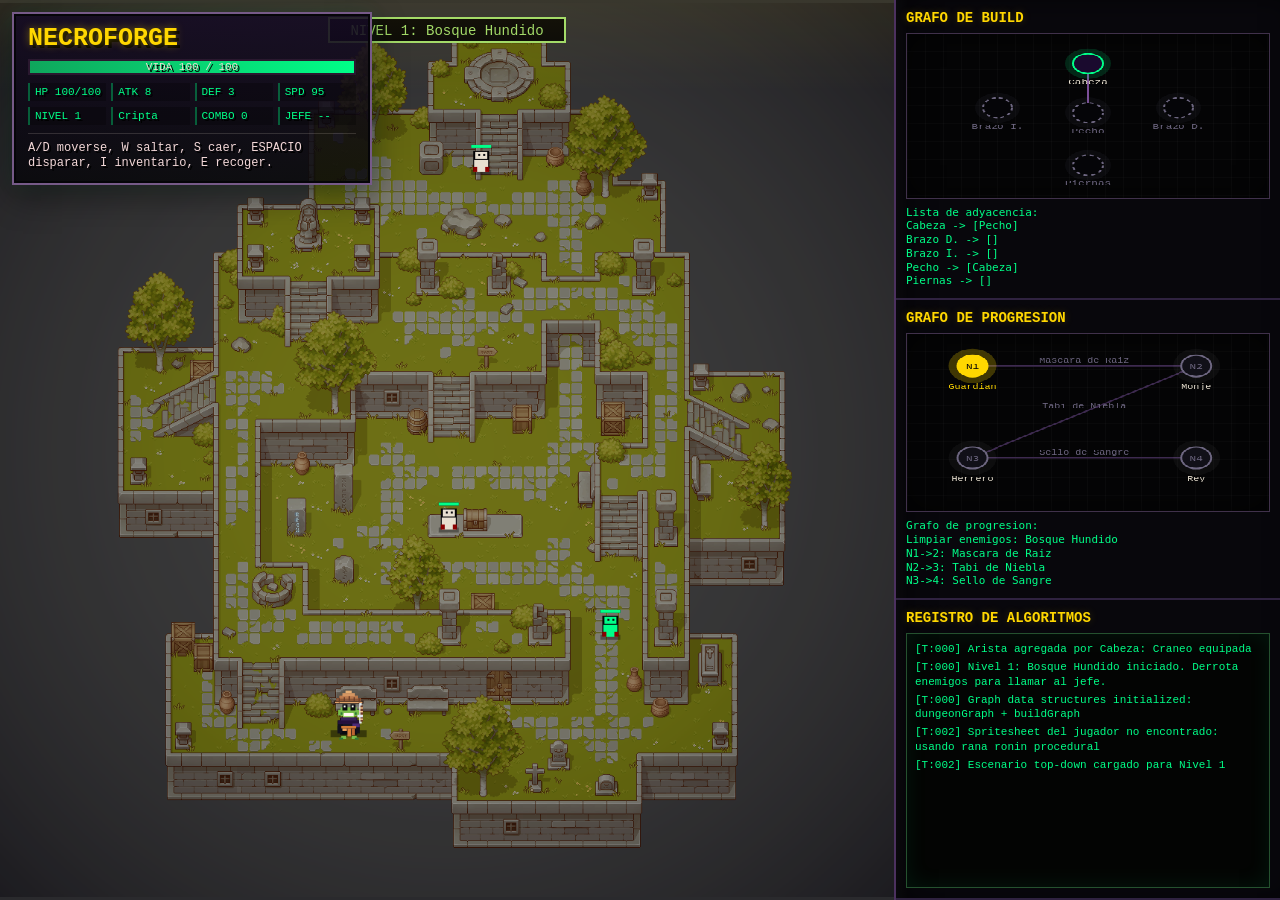
==== necroforge.html @ e9c465ba "Add NECROFORGE graph game" ====
<!doctype html>
<html lang="es">
<head>
  <meta charset="utf-8">
  <meta name="viewport" content="width=device-width, initial-scale=1">
  <title>NECROFORGE</title>
  <style>
:root {
  --void: #0a0a0f;
  --purple: #1a0a2e;
  --red: #8b0000;
  --green: #00ff88;
  --bone: #e8e0d0;
  --gold: #ffd700;
  --cyan: #3cf7ff;
  --gray: #6d6680;
  --panel: #08070c;
  --ember: #ff5a23;
  --ink: #040407;
}

* { box-sizing: border-box; }

html,
body {
  width: 100%;
  height: 100%;
  margin: 0;
  overflow: hidden;
  background:
    radial-gradient(circle at 12% 16%, rgba(139, 0, 0, .18), transparent 20%),
    radial-gradient(circle at 78% 82%, rgba(0, 255, 136, .09), transparent 18%),
    var(--void);
  color: var(--bone);
  font-family: "Courier New", monospace;
  image-rendering: pixelated;
  letter-spacing: 0;
}

body {
  display: grid;
  grid-template-columns: minmax(0, 7fr) minmax(340px, 3fr);
}

#gameWrap {
  position: relative;
  min-width: 0;
  background:
    linear-gradient(90deg, rgba(255, 255, 255, .025) 1px, transparent 1px) 0 0 / 32px 32px,
    linear-gradient(0deg, rgba(255, 255, 255, .025) 1px, transparent 1px) 0 0 / 32px 32px,
    radial-gradient(circle at 48% 35%, #261045 0, #100819 48%, #050508 100%);
  border-right: 2px solid #4c315f;
  box-shadow: inset -24px 0 54px rgba(0, 0, 0, .45);
}

#gameWrap::after {
  content: "";
  position: absolute;
  inset: 0;
  pointer-events: none;
  background:
    linear-gradient(to bottom, rgba(255, 215, 0, .07), transparent 90px),
    radial-gradient(circle at 50% 50%, transparent 55%, rgba(0, 0, 0, .48) 100%);
  mix-blend-mode: screen;
}

canvas {
  display: block;
  image-rendering: pixelated;
}

#game {
  width: 100%;
  height: 100%;
}

#hud {
  position: absolute;
  inset: 12px auto auto 12px;
  width: min(360px, calc(100% - 24px));
  min-width: 0;
  padding: 12px 14px;
  color: var(--bone);
  text-shadow: 2px 2px #000;
  background: linear-gradient(180deg, rgba(20, 10, 35, .88), rgba(5, 5, 8, .82));
  border: 2px solid #765a88;
  box-shadow: 0 0 0 2px #050508 inset, 0 10px 32px rgba(0, 0, 0, .45), 0 0 18px rgba(0, 255, 136, .08);
  pointer-events: none;
  z-index: 2;
}

#hud h1 {
  margin: 0 0 8px;
  color: var(--gold);
  font-size: 25px;
  line-height: 1;
  text-shadow: 0 0 8px rgba(255, 215, 0, .45), 3px 3px #000;
}

.hpMeter {
  position: relative;
  height: 16px;
  margin: 0 0 8px;
  border: 2px solid #2a182f;
  background: #08070c;
  box-shadow: inset 0 0 0 2px #000;
  overflow: hidden;
}

#hpFill {
  width: 100%;
  height: 100%;
  background: linear-gradient(90deg, #8b0000, #00ff88);
  transition: width .12s linear;
}

#hpText {
  position: absolute;
  inset: 0;
  display: grid;
  place-items: center;
  color: var(--bone);
  font-size: 11px;
  line-height: 1;
  text-shadow: 2px 2px #000;
}

.hudRow {
  display: grid;
  grid-template-columns: repeat(4, minmax(0, 1fr));
  gap: 5px;
  font-size: 11px;
}

.hudRow + .hudRow { margin-top: 6px; }

.hudRow span {
  white-space: nowrap;
  color: var(--green);
  background: rgba(0, 0, 0, .28);
  border-left: 2px solid rgba(0, 255, 136, .35);
  padding: 3px 5px;
}

#msg {
  margin-top: 8px;
  color: #f2d7d7;
  font-size: 12px;
  line-height: 1.25;
  border-top: 1px solid rgba(232, 224, 208, .16);
  padding-top: 7px;
}

#inventory {
  position: absolute;
  left: 50%;
  top: 50%;
  width: min(780px, calc(100% - 40px));
  max-height: min(720px, calc(100% - 40px));
  transform: translate(-50%, -50%);
  display: none;
  grid-template-columns: 1fr 270px;
  gap: 12px;
  padding: 14px;
  background:
    linear-gradient(180deg, rgba(26, 10, 46, .98), rgba(6, 5, 10, .98)),
    repeating-linear-gradient(0deg, transparent 0 10px, rgba(255, 255, 255, .02) 10px 12px);
  border: 2px solid var(--gold);
  box-shadow: 0 0 0 4px #000 inset, 0 18px 70px rgba(0, 0, 0, .72), 0 0 36px rgba(255, 215, 0, .12);
  z-index: 4;
}

#inventory.open { display: grid; }

#inventory h2,
#inventory h3 {
  margin: 0 0 10px;
  color: var(--gold);
  font-size: 18px;
  text-shadow: 2px 2px #000;
}

.partList {
  display: grid;
  grid-template-columns: repeat(auto-fill, minmax(178px, 1fr));
  gap: 8px;
  max-height: 450px;
  overflow: auto;
  padding-right: 3px;
}

.part {
  min-height: 78px;
  padding: 8px;
  border: 2px solid #51405d;
  background: linear-gradient(180deg, #1a0a2e, #0b0711);
  color: var(--bone);
  cursor: grab;
  user-select: none;
  font-size: 12px;
  box-shadow: inset 0 0 0 2px rgba(0, 0, 0, .45);
}

.part:hover {
  border-color: var(--green);
  color: #fff;
  box-shadow: inset 0 0 0 2px rgba(0, 0, 0, .45), 0 0 14px rgba(0, 255, 136, .2);
}

.part strong {
  color: var(--green);
  display: block;
  margin-bottom: 4px;
}

.part small {
  color: #bfb0c8;
  display: block;
  line-height: 1.25;
}

.slots {
  display: grid;
  gap: 8px;
}

.slot {
  min-height: 54px;
  border: 2px dashed #695d78;
  padding: 7px;
  font-size: 12px;
  background: linear-gradient(180deg, #0d0815, #050407);
}

.slot.filled {
  border-style: solid;
  border-color: var(--green);
  background: linear-gradient(180deg, #092016, #04100b);
  box-shadow: 0 0 12px rgba(0, 255, 136, .13);
}

.hint {
  margin-top: 12px;
  padding: 8px;
  border: 2px solid #4b3c25;
  color: var(--gold);
  background: linear-gradient(180deg, #1a1307, #0c0803);
  font-size: 12px;
  line-height: 1.35;
}

#death,
#win,
.choiceOverlay {
  position: absolute;
  inset: 0;
  display: none;
  place-items: center;
  padding: 24px;
  background: rgba(0, 0, 0, .84);
  z-index: 5;
  text-align: center;
}

#death.show,
#win.show,
.choiceOverlay.show { display: grid; }

.endBox {
  width: min(600px, 96%);
  padding: 20px;
  border: 2px solid var(--bone);
  background: linear-gradient(180deg, #13091f, #050407);
  box-shadow: 0 0 0 5px #000 inset, 0 0 38px rgba(139, 0, 0, .28);
}

.endBox h2 {
  margin: 0 0 12px;
  font-size: 28px;
  color: var(--red);
}

#win .endBox h2 { color: var(--gold); }

.choiceButtons {
  display: grid;
  grid-template-columns: 1fr 1fr;
  gap: 10px;
  margin-top: 16px;
}

.choiceButtons button {
  min-height: 46px;
  border: 2px solid var(--gold);
  background: linear-gradient(180deg, #271334, #08070c);
  color: var(--bone);
  font: 700 12px "Courier New", monospace;
  cursor: pointer;
  box-shadow: inset 0 0 0 2px #000;
}

.choiceButtons button:hover {
  border-color: var(--green);
  color: var(--green);
}

.endBox p {
  margin: 8px 0;
  line-height: 1.4;
}

#graphPanel {
  min-width: 0;
  height: 100vh;
  display: grid;
  grid-template-rows: 1fr 1fr 1fr;
  background:
    linear-gradient(90deg, rgba(255, 255, 255, .035), transparent 12px),
    var(--panel);
  color: var(--bone);
  box-shadow: inset 12px 0 26px rgba(0, 0, 0, .5);
}

.section {
  min-height: 0;
  border-bottom: 2px solid #2f2240;
  padding: 10px;
  display: grid;
  grid-template-rows: auto minmax(116px, 1fr) auto;
  gap: 7px;
}

.section h2 {
  margin: 0;
  font-size: 14px;
  color: var(--gold);
  text-transform: uppercase;
  text-shadow: 0 0 8px rgba(255, 215, 0, .22);
}

.section canvas {
  width: 100%;
  height: 100%;
  min-height: 116px;
  background:
    linear-gradient(90deg, rgba(255, 255, 255, .025) 1px, transparent 1px) 0 0 / 18px 18px,
    linear-gradient(0deg, rgba(255, 255, 255, .02) 1px, transparent 1px) 0 0 / 18px 18px,
    #040405;
  border: 1px solid #40314b;
  box-shadow: inset 0 0 28px rgba(0, 0, 0, .55);
}

pre {
  margin: 0;
  white-space: pre-wrap;
  overflow: auto;
  max-height: 86px;
  color: var(--green);
  font-size: 11px;
  line-height: 1.25;
}

#log {
  overflow: auto;
  background: #030403;
  border: 1px solid #25512f;
  padding: 8px;
  color: var(--green);
  font-size: 11px;
  line-height: 1.35;
  min-height: 0;
  grid-row: 2 / 4;
  box-shadow: inset 0 0 22px rgba(0, 255, 136, .08);
}

#log div { margin-bottom: 3px; }

@media (max-width: 960px) {
  body {
    grid-template-columns: 1fr;
    grid-template-rows: 62vh 38vh;
  }

  #graphPanel {
    height: 38vh;
    grid-template-columns: repeat(3, 1fr);
    grid-template-rows: 1fr;
  }

  .section {
    border-bottom: 0;
    border-right: 2px solid #22172e;
  }

  #inventory {
    grid-template-columns: 1fr;
    overflow: auto;
  }
}

  </style>
</head>
<body>
  <main id="gameWrap">
    <canvas id="game"></canvas>
    <div id="hud">
      <h1>NECROFORGE</h1>
      <div id="hpMeter" class="hpMeter">
        <div id="hpFill"></div>
        <span id="hpText">HP 100/100</span>
      </div>
      <div class="hudRow">
        <span id="hp">HP</span><span id="atk">ATK</span><span id="def">DEF</span><span id="spd">SPD</span>
      </div>
      <div class="hudRow">
        <span id="wave">OLEADA</span><span id="room">SALA</span><span id="combo">COMBO</span><span id="boss">JEFE</span>
      </div>
      <div id="msg">A/D moverse, W saltar, S caer, ESPACIO disparar, I inventario, E recoger.</div>
    </div>
    <section id="inventory" aria-label="Inventario">
      <div>
        <h2>Inventario</h2>
        <div id="partList" class="partList"></div>
      </div>
      <div>
        <h3>Ranuras corporales</h3>
        <div id="slotList" class="slots"></div>
        <div id="mstHint" class="hint">La sugerencia de build optima espera piezas recolectadas.</div>
      </div>
    </section>
    <div id="death"><div class="endBox"><h2>LA FORJA SE APAGO</h2><p id="deathStats"></p><p>Presiona R para reiniciar.</p></div></div>
    <div id="bossChoice" class="choiceOverlay">
      <div class="endBox">
        <h2>EL REY CAYO</h2>
        <p id="choiceStats">Puedes robarle una reliquia absurda y rehacer los niveles con tu equipo, o salir con la victoria.</p>
        <div class="choiceButtons">
          <button id="stealRelic">1 Robar reliquia rota</button>
          <button id="leaveForge">2 Salir</button>
        </div>
      </div>
    </div>
    <div id="win"><div class="endBox"><h2>SALISTE DE LA FORJA</h2><p id="winStats"></p><p>Presiona R para reiniciar.</p></div></div>
  </main>
  <aside id="graphPanel">
    <section class="section">
      <h2>Grafo de Build</h2>
      <canvas id="buildCanvas"></canvas>
      <pre id="adjList"></pre>
    </section>
    <section class="section">
      <h2>Grafo de Progresion</h2>
      <canvas id="mapCanvas"></canvas>
      <pre id="distTable"></pre>
    </section>
    <section class="section">
      <h2>Registro de Algoritmos</h2>
      <div id="log"></div>
    </section>
  </aside>
  <script>
"use strict";

    const gameCanvas = document.getElementById("game");
    const g = gameCanvas.getContext("2d");
    const buildCanvas = document.getElementById("buildCanvas");
    const bg = buildCanvas.getContext("2d");
    const mapCanvas = document.getElementById("mapCanvas");
    const mg = mapCanvas.getContext("2d");

    const dungeonGraph = new Map([
      ["Room1", [{node:"Room2", w:2}, {node:"Room3", w:5}]],
      ["Room2", [{node:"Room1", w:2}, {node:"Room4", w:3}, {node:"Room5", w:4}]],
      ["Room3", [{node:"Room1", w:5}, {node:"Room5", w:1}]],
      ["Room4", [{node:"Room2", w:3}, {node:"Room6", w:2}]],
      ["Room5", [{node:"Room2", w:4}, {node:"Room3", w:1}, {node:"Room6", w:3}]],
      ["Room6", [{node:"Room4", w:2}, {node:"Room5", w:3}]]
    ]);
    const buildGraph = new Map([
      ["Head",  []],
      ["RArm",  []],
      ["LArm",  []],
      ["Chest", []],
      ["Legs",  []]
    ]);

    const SLOT_NAMES = ["Head", "RArm", "LArm", "Chest", "Legs"];
    const slotLabel = {Head:"Head", RArm:"R.Arm", LArm:"L.Arm", Chest:"Chest", Legs:"Legs"};
    const slotEs = {Head:"Cabeza", RArm:"Brazo D.", LArm:"Brazo I.", Chest:"Pecho", Legs:"Piernas"};
    const roomEs = {Room1:"Cripta", Room2:"Umbral", Room3:"Osario", Room4:"Forja", Room5:"Abismo", Room6:"Trono"};
    const partEs = {
      "Bone Arm":"Brazo Oseo",
      "Skull":"Craneo",
      "Dagger Hand":"Mano Daga",
      "Goblin Legs":"Piernas Goblin",
      "Demon Claw":"Garra Demoniaca",
      "Demon Core":"Nucleo Demoniaco",
      "Stone Fist":"Puno de Piedra",
      "Golem Heart":"Corazon de Golem",
      "Crown of Conquest":"Corona de Conquista",
      "Kingbreaker Relic":"Reliquia Rompereyes",
      "Root Mask":"Mascara de Raiz",
      "Mist Tabi":"Tabi de Niebla",
      "Blood Seal":"Sello de Sangre",
      "Void Crown":"Corona del Vacio"
    };
    const enemyEs = {"SKELETON GRUNT":"ESQUELETO RASO", "GOBLIN SCOUT":"EXPLORADOR GOBLIN", "DEMON BRUTE":"BRUTO DEMONIACO", "GOLEM KING":"REY GOLEM"};
    const roomPos = {
      Room1:{x:120,y:145}, Room2:{x:330,y:120}, Room3:{x:190,y:330},
      Room4:{x:560,y:130}, Room5:{x:390,y:345}, Room6:{x:650,y:305}
    };
    const roomLayers = {Room1:0, Room2:54, Room3:22, Room4:82, Room5:38, Room6:106};
    const topDownRooms = {
      Room1:{x:.38,y:.82}, Room2:{x:.28,y:.62}, Room3:{x:.50,y:.58},
      Room4:{x:.68,y:.70}, Room5:{x:.60,y:.38}, Room6:{x:.54,y:.18}
    };
    const topDownWalkAreas = [
      [.18,.70,.62,.84], [.22,.52,.70,.76], [.28,.38,.67,.58],
      [.43,.26,.76,.45], [.49,.10,.68,.29], [.13,.37,.41,.64],
      [.62,.40,.82,.80], [.07,.45,.27,.62], [.74,.50,.93,.70],
      [.27,.18,.56,.41], [.38,.65,.59,.82], [.53,.70,.77,.86],
      [.34,.42,.80,.72]
    ];
    const partTemplates = {
      "Bone Arm": {slot:"LArm", stats:{atk:2}, edges:[["LArm","Chest"]], color:"#e8e0d0"},
      "Skull": {slot:"Head", stats:{def:1}, edges:[["Head","Chest"]], color:"#e8e0d0"},
      "Dagger Hand": {slot:"RArm", stats:{atk:4, spd:-1}, edges:[["RArm","Chest"],["RArm","Head"]], color:"#b8ffda"},
      "Goblin Legs": {slot:"Legs", stats:{spd:3}, edges:[["Legs","Chest"]], color:"#00ff88"},
      "Demon Claw": {slot:"RArm", stats:{atk:7, def:-2}, edges:[["RArm","Chest"],["RArm","Head"]], color:"#ff2b2b"},
      "Demon Core": {slot:"Chest", stats:{hp:20}, edges:[["Chest","Head"],["Chest","Legs"],["Chest","LArm"]], color:"#8b0000"},
      "Stone Fist": {slot:"LArm", stats:{atk:10}, edges:[["LArm","Chest"],["LArm","RArm"]], color:"#b6b6a8"},
      "Golem Heart": {slot:"Chest", stats:{hp:40, def:5}, edges:[["Chest","Head"],["Chest","Legs"],["Chest","RArm"],["Chest","LArm"]], color:"#ffd700"},
      "Crown of Conquest": {slot:"Head", stats:{hp:3, atk:3, def:3, spd:3}, edges:[["Head","Chest"],["Head","RArm"],["Head","LArm"]], color:"#ffd700"},
      "Kingbreaker Relic": {slot:"Chest", stats:{hp:70, atk:18, def:8, spd:10}, edges:[["Chest","Head"],["Chest","Legs"],["Chest","RArm"],["Chest","LArm"],["Head","RArm"]], color:"#ffef6e"},
      "Root Mask": {slot:"Head", stats:{hp:12, def:2}, edges:[["Head","Chest"],["Head","LArm"]], color:"#9fd968"},
      "Mist Tabi": {slot:"Legs", stats:{spd:10, def:1}, edges:[["Legs","Chest"],["Legs","RArm"]], color:"#b8ffda"},
      "Blood Seal": {slot:"RArm", stats:{atk:10, hp:10}, edges:[["RArm","Chest"],["RArm","Head"],["RArm","Legs"]], color:"#ff3d3d"},
      "Void Crown": {slot:"Head", stats:{hp:30, atk:12, def:6, spd:6}, edges:[["Head","Chest"],["Head","RArm"],["Head","LArm"],["Chest","Legs"]], color:"#ffd700"}
    };
    const enemyTypes = [
      {name:"SKELETON GRUNT", hp:18, atk:5, speed:38, color:"#e8e0d0", drops:["Bone Arm","Skull"]},
      {name:"GOBLIN SCOUT", hp:14, atk:4, speed:58, color:"#00ff88", drops:["Dagger Hand","Goblin Legs"]},
      {name:"DEMON BRUTE", hp:34, atk:9, speed:28, color:"#8b0000", drops:["Demon Claw","Demon Core"]}
    ];
    const levels = [
      {name:"Bosque Hundido", boss:"Guardian de Raiz", reward:"Root Mask", minions:3, hp:70, atk:10, speed:25, sky:["#c9dee0","#7fa6a8","#26444f","#071014"], accent:"#9fd968"},
      {name:"Templo de Niebla", boss:"Monje del Osario", reward:"Mist Tabi", minions:4, hp:115, atk:14, speed:32, sky:["#d6d9e3","#8d9aaa","#414a64","#090b16"], accent:"#b8ffda"},
      {name:"Forja Sangrienta", boss:"Herrero Demonio", reward:"Blood Seal", minions:5, hp:165, atk:19, speed:35, sky:["#d9b8a1","#8a4a3a","#33151b","#080407"], accent:"#ff3d3d"},
      {name:"Trono del Vacio", boss:"Rey del Vacio", reward:"Void Crown", minions:6, hp:235, atk:25, speed:42, sky:["#c8c5da","#71668f","#211c36","#030307"], accent:"#ffd700"}
    ];
    const keys = new Set();
    const logLines = [];
    const particles = [];
    const drops = [];
    const enemies = [];
    const projectiles = [];
    const stolenRewards = new Set();
    const traversalHistory = [];
    const pathAnim = {visited:[], finalPath:[], step:0, timer:0, distances:new Map(), label:"esperando algoritmo"};
    const playerSprite = {
      img: new Image(),
      ready: false,
      frameW: 64,
      frameH: 64,
      cols: 8,
      rows: 8,
      scale: 1.35
    };
    playerSprite.img.onload = () => { playerSprite.ready = true; log("Spritesheet del jugador cargado: assets/player-spritesheet.png"); };
    playerSprite.img.onerror = () => { playerSprite.ready = false; log("Spritesheet del jugador no encontrado: usando rana ronin procedural"); };
    playerSprite.img.src = "assets/player-spritesheet.png";
    const levelScene = {img:new Image(), ready:false, x:0, y:0, w:0, h:0};
    levelScene.img.onload = () => { levelScene.ready = true; log("Escenario top-down cargado para Nivel 1"); };
    levelScene.img.src = "assets/level1-scene.png";
    let w = 900, h = 600, tick = 0, shake = 0, inventoryOpen = false, gameOver = false, won = false, choosingBossReward = false, cycleRun = 1;
    let last = performance.now();

    const player = {
      x: 210, y: 210, r: 13, room:"Room1", hp:100, maxHp:100, base:{hp:100, atk:8, def:2, spd:95},
      atk:8, def:2, spd:95, invincible:0, attack:0, shotCooldown:0, dir:{x:1,y:0}, vy:0, onGround:false, inventory:[], equipped:{Head:null,RArm:null,LArm:null,Chest:null,Legs:null},
      combos:new Set()
    };
    let wave = 1;
    let levelState = "levelStart";
    let awaitingBossReward = false;
    let spawnTimer = 0;
    let boss = null;

    function resize() {
      const rect = gameCanvas.getBoundingClientRect();
      gameCanvas.width = Math.max(480, Math.floor(rect.width));
      gameCanvas.height = Math.max(360, Math.floor(rect.height));
      w = gameCanvas.width; h = gameCanvas.height;
      if (!player.onGround) placePlayerOnPath();
      for (const c of [buildCanvas, mapCanvas]) {
        const r = c.getBoundingClientRect();
        c.width = Math.max(240, Math.floor(r.width));
        c.height = Math.max(110, Math.floor(r.height));
      }
    }
    addEventListener("resize", resize);

    function placePlayerOnPath(x = player.x) {
      if (isTopDownLevel()) {
        const start = topDownStart();
        player.x = start.x;
        player.y = start.y;
        player.vy = 0;
        player.onGround = true;
        return;
      }
      player.x = clamp(x, 38, w - 38);
      player.y = groundYAt(player.x);
      player.vy = 0;
      player.onGround = true;
    }

    function isTopDownLevel() {
      return wave === 1;
    }

    function topDownSceneRect() {
      const usableH = h;
      const scale = Math.min(w / 1200, usableH / 1200);
      const sw = 1200 * scale;
      const sh = 1200 * scale;
      return {x:(w - sw) / 2, y:(usableH - sh) / 2, w:sw, h:sh, scale};
    }

    function topDownToScreen(nx, ny) {
      const r = topDownSceneRect();
      return {x:r.x + nx * r.w, y:r.y + ny * r.h};
    }

    function screenToTopDown(x, y) {
      const r = topDownSceneRect();
      return {x:(x - r.x) / r.w, y:(y - r.y) / r.h};
    }

    function topDownStart() {
      return topDownToScreen(.39, .80);
    }

    function log(msg) {
      const line = `[T:${String(tick).padStart(3,"0")}] ${msg}`;
      logLines.push(line);
      if (logLines.length > 90) logLines.shift();
      const el = document.getElementById("log");
      const div = document.createElement("div");
      div.textContent = line;
      el.appendChild(div);
      while (el.childNodes.length > 70) el.removeChild(el.firstChild);
      el.scrollTop = el.scrollHeight;
    }

    class PriorityQueue {
      constructor(){ this.heap = []; }
      push(item, priority) {
        this.heap.push({item, priority});
        this.bubble(this.heap.length - 1);
      }
      pop() {
        if (!this.heap.length) return null;
        const top = this.heap[0];
        const end = this.heap.pop();
        if (this.heap.length) { this.heap[0] = end; this.sink(0); }
        return top.item;
      }
      bubble(i) {
        while (i > 0) {
          const p = Math.floor((i - 1) / 2);
          if (this.heap[p].priority <= this.heap[i].priority) break;
          [this.heap[p], this.heap[i]] = [this.heap[i], this.heap[p]];
          i = p;
        }
      }
      sink(i) {
        for (;;) {
          let l = i * 2 + 1, r = l + 1, s = i;
          if (l < this.heap.length && this.heap[l].priority < this.heap[s].priority) s = l;
          if (r < this.heap.length && this.heap[r].priority < this.heap[s].priority) s = r;
          if (s === i) break;
          [this.heap[s], this.heap[i]] = [this.heap[i], this.heap[s]];
          i = s;
        }
      }
      get size(){ return this.heap.length; }
    }

    function dijkstra(start, goal) {
      const dist = new Map(), prev = new Map(), visited = [];
      for (const n of dungeonGraph.keys()) dist.set(n, Infinity);
      dist.set(start, 0);
      const pq = new PriorityQueue();
      pq.push(start, 0);
      while (pq.size) {
        const node = pq.pop();
        if (visited.includes(node)) continue;
        visited.push(node);
        if (node === goal) break;
        for (const e of dungeonGraph.get(node)) {
          const alt = dist.get(node) + e.w;
          if (alt < dist.get(e.node)) {
            dist.set(e.node, alt);
            prev.set(e.node, node);
            pq.push(e.node, alt);
          }
        }
      }
      const path = [];
      let cur = goal;
      if (prev.has(cur) || cur === start) {
        while (cur) {
          path.unshift(cur);
          if (cur === start) break;
          cur = prev.get(cur);
        }
      }
      return {dist, prev, visited, path, cost:dist.get(goal)};
    }

    function bfs(start, goal) {
      const q = [start], seen = new Set([start]), prev = new Map(), order = [];
      while (q.length) {
        const n = q.shift();
        order.push(n);
        if (n === goal) break;
        for (const e of dungeonGraph.get(n)) if (!seen.has(e.node)) {
          seen.add(e.node); prev.set(e.node, n); q.push(e.node);
        }
      }
      const path = [];
      let cur = goal;
      if (cur === start || prev.has(cur)) {
        while (cur) {
          path.unshift(cur);
          if (cur === start) break;
          cur = prev.get(cur);
        }
      }
      return {order, path};
    }

    function hasCycle() {
      const seen = new Set();
      function dfs(node, parent) {
        seen.add(node);
        for (const next of buildGraph.get(node)) {
          if (!isSlotEquipped(next)) continue;
          if (!seen.has(next)) {
            if (dfs(next, node)) return true;
          } else if (next !== parent) return true;
        }
        return false;
      }
      for (const n of SLOT_NAMES) {
        if (isSlotEquipped(n) && !seen.has(n) && dfs(n, null)) return true;
      }
      return false;
    }

    function hasPath(a, b, through) {
      if (!isSlotEquipped(a) || !isSlotEquipped(b)) return false;
      const q = [a], seen = new Set([a]);
      while (q.length) {
        const n = q.shift();
        if (n === b) return !through || through.every(x => seen.has(x) || x === b);
        for (const e of buildGraph.get(n)) if (!seen.has(e) && isSlotEquipped(e)) {
          seen.add(e); q.push(e);
        }
      }
      return false;
    }

    function kruskalOptimalBuild() {
      const candidates = player.inventory.concat(Object.values(player.equipped).filter(Boolean));
      const bestBySlot = new Map();
      for (const p of candidates) {
        const score = statScore(p.stats);
        const current = bestBySlot.get(p.slot);
        if (!current || score > statScore(current.stats)) bestBySlot.set(p.slot, p);
      }
      const edges = [];
      for (const p of bestBySlot.values()) for (const e of p.edges) {
        const weight = Math.max(1, 20 - statScore(p.stats));
        edges.push({a:e[0], b:e[1], weight, part:p.name});
      }
      const parent = Object.fromEntries(SLOT_NAMES.map(n => [n,n]));
      const find = n => parent[n] === n ? n : (parent[n] = find(parent[n]));
      const union = (a,b) => { a = find(a); b = find(b); if (a === b) return false; parent[b] = a; return true; };
      const mst = [];
      edges.sort((a,b) => a.weight - b.weight);
      for (const e of edges) if (union(e.a, e.b)) mst.push(e);
      return mst;
    }

    function statScore(stats) {
      return (stats.hp || 0) * .12 + (stats.atk || 0) * 2.2 + (stats.def || 0) * 1.7 + (stats.spd || 0) * 1.2;
    }

    function resetBuildGraph() {
      for (const n of SLOT_NAMES) buildGraph.set(n, []);
      for (const [slot, part] of Object.entries(player.equipped)) {
        if (!part) continue;
        for (const [a,b] of part.edges) addBuildEdge(a,b);
      }
    }
    function addBuildEdge(a, b) {
      if (!buildGraph.get(a).includes(b)) buildGraph.get(a).push(b);
      if (!buildGraph.get(b).includes(a)) buildGraph.get(b).push(a);
    }
    function isSlotEquipped(slot) { return Boolean(player.equipped[slot]); }

    function makePart(name) {
      const t = partTemplates[name];
      return {id: crypto.randomUUID ? crypto.randomUUID() : Math.random().toString(16).slice(2), name, ...t};
    }

    function equipPart(part) {
      const previous = player.equipped[part.slot];
      if (previous) player.inventory.push(previous);
      player.equipped[part.slot] = part;
      player.inventory = player.inventory.filter(p => p.id !== part.id);
      resetBuildGraph();
      recalcStats();
      log(`Arista agregada por ${slotEs[part.slot]}: ${partEs[part.name]} equipada`);
      if (hasCycle()) log("DFS detecto ciclo en el grafo de build: combo DESBLOQUEADO");
      updateInventory();
    }

    function recalcStats() {
      const totals = {...player.base};
      for (const p of Object.values(player.equipped)) if (p) {
        for (const [k,v] of Object.entries(p.stats)) totals[k] += v;
      }
      player.maxHp = Math.max(30, totals.hp);
      player.atk = Math.max(1, totals.atk);
      player.def = Math.max(0, totals.def);
      player.spd = Math.max(45, totals.spd);
      player.hp = Math.min(player.hp, player.maxHp);
      player.combos.clear();
      if (hasPath("RArm", "Legs", ["Chest"])) player.combos.add("Berserker");
      if (hasCycle()) player.combos.add("Cycle Ward");
      if (isSlotEquipped("Head") && isSlotEquipped("Chest") && isSlotEquipped("Legs")) player.combos.add("Undying Spine");
    }

    function updateInventory() {
      const list = document.getElementById("partList");
      list.innerHTML = "";
      for (const part of player.inventory) {
        const el = document.createElement("div");
        el.className = "part";
        el.draggable = true;
        el.dataset.id = part.id;
        el.innerHTML = `<strong>${partEs[part.name]}</strong><small>${slotEs[part.slot]} | ${statText(part.stats)}</small><small>Aristas: ${part.edges.map(e => e.map(x => slotEs[x]).join("-")).join(", ")}</small>`;
        el.addEventListener("dragstart", ev => ev.dataTransfer.setData("text/plain", part.id));
        el.addEventListener("dblclick", () => equipPart(part));
        list.appendChild(el);
      }
      const slots = document.getElementById("slotList");
      slots.innerHTML = "";
      for (const slot of SLOT_NAMES) {
        const p = player.equipped[slot];
        const el = document.createElement("div");
        el.className = `slot ${p ? "filled" : ""}`;
        el.dataset.slot = slot;
        el.innerHTML = `<strong>${slotEs[slot]}</strong><br>${p ? partEs[p.name] + " | " + statText(p.stats) : "vacia"}`;
        el.addEventListener("dragover", ev => ev.preventDefault());
        el.addEventListener("drop", ev => {
          ev.preventDefault();
          const part = player.inventory.find(x => x.id === ev.dataTransfer.getData("text/plain"));
          if (part && part.slot === slot) equipPart(part);
        });
        slots.appendChild(el);
      }
      const mst = kruskalOptimalBuild();
      document.getElementById("mstHint").textContent = mst.length
        ? `Pista MST (Kruskal): ${mst.map(e => `${slotEs[e.a]}-${slotEs[e.b]} via ${partEs[e.part]}`).join(" | ")}`
        : "La sugerencia de build optima espera piezas recolectadas.";
      if (inventoryOpen) log(`MST ejecutado: ${mst.length} aristas optimas resaltadas`);
    }

    function statText(stats) {
      return Object.entries(stats).map(([k,v]) => `${k.toUpperCase()}${v >= 0 ? "+" : ""}${v}`).join(" ");
    }

    function spawnWave() {
      const level = currentLevel();
      if (!level) {
        openBossChoice();
        return;
      }
      enemies.length = 0;
      drops.length = 0;
      awaitingBossReward = false;
      for (let i = 0; i < level.minions + cycleRun - 1; i++) {
        const tier = Math.min(enemyTypes.length - 1, Math.floor(Math.random() * Math.min(enemyTypes.length, wave + 1)));
        const type = enemyTypes[tier];
        const room = ["Room2","Room3","Room4","Room5","Room6"][Math.floor(Math.random()*5)];
        spawnEnemy(type, room);
      }
      levelState = "minions";
      log(`Nivel ${wave}: ${level.name} iniciado. Derrota enemigos para llamar al jefe.`);
    }

    function spawnEnemy(type, room) {
      const p = roomScreen(room);
      const offset = isTopDownLevel() ? rand(-16, 16) : rand(-35,35);
      enemies.push({
        ...type, hp:type.hp, maxHp:type.hp, room,
        x:p.x + offset, y:p.y, r:12, moveCooldown: rand(30,95), hitCooldown:0
      });
    }

    function spawnBoss() {
      const p = roomScreen("Room6");
      const level = currentLevel();
      const hp = level.hp + cycleRun * 35;
      boss = {name:level.boss, hp, maxHp:hp, phase:wave, room:"Room6", x:p.x, y:p.y, r:24 + wave * 2, speed:level.speed, atk:level.atk + cycleRun * 2, moveCooldown:45, hitCooldown:0, bfsTimer:0, reward:level.reward};
      levelState = "boss";
      log(`JEFE DEL NIVEL ${wave}: ${level.boss} entra. BFS activo.`);
    }

    function currentLevel() {
      return levels[wave - 1] || null;
    }

    function update(dt) {
      tick++;
      if (gameOver || won) {
        if (keys.has("r")) location.reload();
        draw();
        return;
      }
      if (choosingBossReward) {
        if (keys.has("1")) { keys.delete("1"); stealBossRelic(); }
        if (keys.has("2")) { keys.delete("2"); finish(true); }
        draw();
        return;
      }
      if (keys.has("i")) { keys.delete("i"); inventoryOpen = !inventoryOpen; document.getElementById("inventory").classList.toggle("open", inventoryOpen); updateInventory(); }
      if (inventoryOpen) { draw(); return; }
      const dx = (keys.has("d") ? 1 : 0) - (keys.has("a") ? 1 : 0);
      const dy = (keys.has("s") ? 1 : 0) - (keys.has("w") ? 1 : 0);
      if (isTopDownLevel()) {
        if (!isTopDownWalkable(player.x, player.y)) placePlayerOnPath();
        const len = Math.hypot(dx, dy) || 1;
        if (dx || dy) player.dir = {x:dx / len, y:dy / len};
        const nx = player.x + dx / len * player.spd * dt;
        const ny = player.y + dy / len * player.spd * dt;
        if (isTopDownWalkable(nx, player.y)) player.x = nx;
        if (isTopDownWalkable(player.x, ny)) player.y = ny;
        player.onGround = true;
      } else {
        if (dx) player.dir = {x:dx, y:0};
        player.x = clamp(player.x + dx * player.spd * dt, 38, w - 38);
        if (keys.has("w") && player.onGround) {
          player.vy = -280;
          player.onGround = false;
        }
        player.vy += (keys.has("s") ? 780 : 620) * dt;
        player.y += player.vy * dt;
        const floor = groundYAt(player.x);
        if (player.y >= floor) {
          player.y = floor;
          player.vy = 0;
          player.onGround = true;
        }
      }
      player.room = nearestRoom(player.x, player.y);
      if (keys.has(" ")) tryShoot();
      if (keys.has("e")) { keys.delete("e"); pickupNearest(true); }
      player.attack = Math.max(0, player.attack - dt * 5);
      player.shotCooldown = Math.max(0, player.shotCooldown - dt);
      player.invincible = Math.max(0, player.invincible - dt);
      shake = Math.max(0, shake - dt * 18);
      updateEnemies(dt);
      updateBoss(dt);
      updateProjectiles(dt);
      updateParticles(dt);
      pickupNearest(false);
      if (!enemies.length && !boss && !awaitingBossReward && spawnTimer <= 0) {
        if (levelState === "minions") {
          spawnBoss();
        } else if (levelState === "levelStart") {
          spawnWave();
        }
      }
      const beforeSpawnTimer = spawnTimer;
      spawnTimer -= dt;
      if (beforeSpawnTimer > 0 && spawnTimer <= 0 && levelState === "levelStart") spawnWave();
      pathAnim.timer += dt;
      if (pathAnim.timer > .28) { pathAnim.timer = 0; pathAnim.step = Math.min(pathAnim.step + 1, pathAnim.visited.length); }
      if (player.hp <= 0) finish(false);
      draw();
    }

    function tryShoot() {
      if (player.shotCooldown > 0) return;
      player.attack = 1;
      player.shotCooldown = player.combos.has("Berserker") ? .18 : .28;
      const speed = player.combos.has("Berserker") ? 430 : 360;
      const damage = player.atk + (player.combos.has("Berserker") ? 3 : 0);
      projectiles.push({
        x: player.x + player.dir.x * 20,
        y: player.y - (isTopDownLevel() ? 12 : 18),
        vx: player.dir.x * speed,
        vy: (player.dir.y || 0) * speed,
        life: 1.35,
        damage,
        r: 5,
        color: player.combos.has("Berserker") ? "#ffd700" : "#00ff88"
      });
      log(`Disparo necroforjado: ${damage} ATK`);
    }

    function damageEnemy(e, amount) {
      e.hp -= amount;
      shake = 5;
      for (let i = 0; i < 5; i++) particles.push(pixel(e.x, e.y, "#8b0000"));
      if (e.hp <= 0) killEnemy(e);
    }

    function killEnemy(e) {
      const idx = enemies.indexOf(e);
      if (idx >= 0) enemies.splice(idx, 1);
      explode(e.x, e.y, e.color, 22);
      const name = e.drops[Math.floor(Math.random() * e.drops.length)];
      drops.push({x:e.x, y:groundYAt(e.x) - 10, part:makePart(name), bob:0});
      log(`${enemyEs[e.name]} derrotado: solto ${partEs[name]}`);
    }

    function damageBoss(amount) {
      boss.hp -= amount;
      shake = 8;
      explode(boss.x, boss.y, "#8b0000", 8);
      if (boss.hp <= 0) {
        const dropName = boss.reward;
        const dropX = boss.x + rand(-20,20);
        const part = makePart(dropName);
        part.levelReward = true;
        drops.push({x:dropX, y:groundYAt(dropX) - 12, part, bob:0});
        log(`${boss.name} derrotado: robale ${partEs[dropName]} para abrir el siguiente nivel.`);
        boss = null;
        awaitingBossReward = true;
        levelState = "reward";
      }
    }

    function openBossChoice() {
      choosingBossReward = true;
      document.getElementById("bossChoice").classList.add("show");
      document.getElementById("choiceStats").textContent = `Ciclo ${cycleRun} completado. Roba la Reliquia Rompereyes para romper el balance y repetir los niveles, o sal de la forja con tu victoria.`;
      log("Jefe final vencido: decision abierta, robar reliquia o salir");
    }

    function stealBossRelic() {
      const relic = makePart("Kingbreaker Relic");
      player.inventory.push(relic);
      equipPart(relic);
      cycleRun++;
      wave = 1;
      levelState = "levelStart";
      awaitingBossReward = false;
      spawnTimer = .7;
      enemies.length = 0;
      drops.length = 0;
      boss = null;
      player.hp = player.maxHp;
      placePlayerOnPath(160);
      player.room = "Room1";
      choosingBossReward = false;
      document.getElementById("bossChoice").classList.remove("show");
      log("Reliquia Rompereyes robada: nuevo ciclo de niveles con equipamiento conservado");
    }

    function advanceLevelAfterReward() {
      awaitingBossReward = false;
      const completed = currentLevel();
      if (completed) stolenRewards.add(completed.reward);
      if (wave >= levels.length) {
        openBossChoice();
        return;
      }
      wave++;
      levelState = "levelStart";
      spawnTimer = .9;
      enemies.length = 0;
      drops.length = 0;
      boss = null;
      player.hp = Math.min(player.maxHp, player.hp + 35);
      placePlayerOnPath(150);
      player.room = "Room1";
      log(`Objeto robado. Se abre el Nivel ${wave}: ${currentLevel().name}.`);
    }

    function updateEnemies(dt) {
      for (const e of [...enemies]) {
        e.moveCooldown -= dt * 60;
        e.hitCooldown = Math.max(0, e.hitCooldown - dt);
        if (e.moveCooldown <= 0) {
          const res = dijkstra(e.room, player.room);
          pathAnim.visited = res.visited; pathAnim.finalPath = res.path; pathAnim.step = 0; pathAnim.distances = res.dist; pathAnim.label = `Dijkstra de ${roomEs[e.room]} a ${roomEs[player.room]}`;
          log(`Dijkstra ejecutado: enemigo en ${roomEs[e.room]}, jugador en ${roomEs[player.room]}`);
          log(`Camino mas corto: ${res.path.map(r => roomEs[r]).join("->")} (costo: ${res.cost})`);
          if (res.path[1]) e.room = res.path[1];
          traversalHistory.push(`D:${res.path.join(">")}`);
          e.moveCooldown = rand(85,150);
        }
        const target = roomScreen(e.room);
        const toPlayer = e.room === player.room ? {x:player.x, y:player.y} : target;
        moveToward(e, toPlayer.x, toPlayer.y, e.speed * dt);
        if (!isTopDownLevel()) e.y = groundYAt(e.x);
        if (Math.hypot(e.x - player.x, e.y - player.y) < e.r + player.r + 2 && e.hitCooldown <= 0) {
          hitPlayer(e.atk); e.hitCooldown = 1.1;
        }
      }
    }

    function updateBoss(dt) {
      if (!boss) return;
      boss.moveCooldown -= dt * 60;
      boss.hitCooldown = Math.max(0, boss.hitCooldown - dt);
      if (boss.moveCooldown <= 0) {
        const res = bfs(boss.room, player.room);
        pathAnim.visited = res.order; pathAnim.finalPath = res.path; pathAnim.step = 0; pathAnim.distances = new Map(res.order.map((n,i) => [n,i])); pathAnim.label = `BFS de ${roomEs[boss.room]} a ${roomEs[player.room]}`;
        log(`BFS del jefe: frontera ${res.order.map(r => roomEs[r]).join("->")}`);
        if (res.path[1]) boss.room = res.path[1];
        traversalHistory.push(`B:${res.path.join(">")}`);
        boss.moveCooldown = 105 - boss.phase * 12;
      }
      const target = boss.room === player.room ? player : roomScreen(boss.room);
      moveToward(boss, target.x, target.y, (boss.speed + boss.phase * 8) * dt);
      if (!isTopDownLevel()) boss.y = groundYAt(boss.x);
      if (Math.hypot(boss.x - player.x, boss.y - player.y) < boss.r + player.r && boss.hitCooldown <= 0) {
        hitPlayer(boss.atk); boss.hitCooldown = 1.2;
      }
    }

    function updateProjectiles(dt) {
      for (const shot of [...projectiles]) {
        shot.x += shot.vx * dt;
        shot.y += shot.vy * dt;
        shot.life -= dt;
        shot.y += Math.sin((tick + shot.x) * .08) * .2;
        for (const e of [...enemies]) {
          if (Math.hypot(e.x - shot.x, e.y - 10 - shot.y) < e.r + shot.r + 4) {
            damageEnemy(e, shot.damage);
            explode(shot.x, shot.y, shot.color, 6);
            projectiles.splice(projectiles.indexOf(shot), 1);
            break;
          }
        }
        if (projectiles.includes(shot) && boss && Math.hypot(boss.x - shot.x, boss.y - 12 - shot.y) < boss.r + shot.r) {
          damageBoss(shot.damage);
          explode(shot.x, shot.y, shot.color, 8);
          projectiles.splice(projectiles.indexOf(shot), 1);
        }
        if (projectiles.includes(shot) && (shot.life <= 0 || shot.x < -40 || shot.x > w + 40)) {
          projectiles.splice(projectiles.indexOf(shot), 1);
        }
      }
    }

    function hitPlayer(amount) {
      if (player.invincible > 0) return;
      const dmg = Math.max(1, amount - player.def - (player.combos.has("Cycle Ward") ? 2 : 0));
      player.hp -= dmg;
      player.invincible = .7;
      shake = 12;
      explode(player.x, player.y, "#e8e0d0", 10);
      log(`Jugador golpeado: ${dmg} dano tras DEF`);
    }

    function moveToward(obj, x, y, step) {
      const dx = x - obj.x, dy = y - obj.y, len = Math.hypot(dx, dy) || 1;
      obj.x += dx / len * step; obj.y += dy / len * step;
    }

    function pickupNearest(force) {
      for (const d of [...drops]) {
        d.bob += .1;
        const near = Math.hypot(d.x - player.x, d.y - player.y) < (force ? 68 : 25);
        if (near) {
          drops.splice(drops.indexOf(d), 1);
          player.inventory.push(d.part);
          log(`Pieza recogida: ${partEs[d.part.name]}`);
          if (d.part.levelReward) equipPart(d.part);
          else if (!player.equipped[d.part.slot]) equipPart(d.part);
          updateInventory();
          if (d.part.levelReward) advanceLevelAfterReward();
        }
      }
    }

    function updateParticles(dt) {
      for (const p of [...particles]) {
        p.x += p.vx * dt; p.y += p.vy * dt; p.vy += 120 * dt; p.life -= dt;
        if (p.life <= 0) particles.splice(particles.indexOf(p), 1);
      }
    }
    function pixel(x,y,color) { return {x,y,color,vx:rand(-80,80),vy:rand(-140,40),life:rand(.25,.8),s:rand(2,5)}; }
    function explode(x,y,color,count) { for (let i=0;i<count;i++) particles.push(pixel(x,y, i % 3 ? color : "#8b0000")); }

    function draw() {
      const ox = shake ? rand(-shake, shake) : 0, oy = shake ? rand(-shake, shake) : 0;
      g.save();
      g.clearRect(0,0,w,h);
      g.translate(ox, oy);
      drawDungeon();
      for (const d of drops) drawDrop(d);
      for (const shot of projectiles) drawProjectile(shot);
      for (const e of enemies) drawEnemy(e);
      if (boss) drawBoss();
      drawPlayer();
      for (const p of particles) { g.fillStyle = p.color; g.fillRect(p.x, p.y, p.s, p.s); }
      g.restore();
      drawBuildGraph();
      drawMapGraph();
      updateHud();
    }

    function drawDungeon() {
      if (isTopDownLevel()) {
        drawTopDownDungeon();
        return;
      }
      const level = currentLevel() || levels[levels.length - 1];
      const sky = g.createLinearGradient(0, 0, 0, h);
      sky.addColorStop(0, level.sky[0]);
      sky.addColorStop(.33, level.sky[1]);
      sky.addColorStop(.65, level.sky[2]);
      sky.addColorStop(1, level.sky[3]);
      g.fillStyle = sky; g.fillRect(0,0,w,h);
      drawCloudLayer(.12, "#dbe9e6", 42, 28, 34);
      drawTreeLayer(.18, "#8fb4b0", .34, 42, 88);
      drawTreeLayer(.35, "#5d8382", .46, 34, 126);
      drawTreeLayer(.55, "#244d4f", .58, 28, 172);
      drawTreeLayer(.82, "#102b2e", .68, 24, 220);
      drawForegroundTrunks();
      drawFogBands();
      drawLevelSetPieces(level);
      drawGround();
    }

    function drawTopDownDungeon() {
      g.fillStyle = "#343438";
      g.fillRect(0, 0, w, h);
      const r = topDownSceneRect();
      if (levelScene.ready) {
        g.drawImage(levelScene.img, r.x, r.y, r.w, r.h);
      } else {
        g.fillStyle = "#728018";
        g.fillRect(r.x, r.y, r.w, r.h);
      }
      g.fillStyle = "rgba(0,0,0,.20)";
      g.fillRect(0, 0, w, h);
      g.fillStyle = "#050508";
      g.fillRect(w * .5 - 118, 18, 236, 24);
      g.strokeStyle = levels[0].accent;
      g.lineWidth = 2;
      g.strokeRect(w * .5 - 118, 18, 236, 24);
      g.fillStyle = levels[0].accent;
      g.font = "14px Courier New";
      g.textAlign = "center";
      g.fillText(`NIVEL 1: ${levels[0].name}`, w * .5, 35);
    }

    function drawLevelSetPieces(level) {
      const floorL = groundYAt(92);
      const floorR = groundYAt(w - 105);
      g.fillStyle = "rgba(0,0,0,.48)";
      g.fillRect(46, floorL - 64, 72, 66);
      g.fillStyle = "#111018";
      g.fillRect(58, floorL - 70, 48, 70);
      g.fillStyle = level.accent;
      g.fillRect(66, floorL - 58, 32, 5);
      g.fillRect(75, floorL - 44, 14, 28);
      g.fillStyle = "rgba(0,0,0,.52)";
      g.fillRect(w - 156, floorR - 88, 112, 90);
      g.fillStyle = "#12101a";
      g.fillRect(w - 140, floorR - 78, 80, 78);
      g.fillStyle = level.accent;
      g.fillRect(w - 132, floorR - 68, 64, 5);
      g.fillRect(w - 118, floorR - 50, 36, 28);
      const signY = Math.max(168, groundYAt(w * .55) - 126);
      g.fillStyle = "#050508";
      g.fillRect(w * .5 - 118, signY, 236, 24);
      g.strokeStyle = level.accent;
      g.lineWidth = 2;
      g.strokeRect(w * .5 - 118, signY, 236, 24);
      g.fillStyle = level.accent;
      g.font = "14px Courier New";
      g.textAlign = "center";
      g.fillText(`NIVEL ${wave}: ${level.name}`, w * .5, signY + 17);
      if (levelState === "reward") {
        g.fillStyle = "#ffd700";
        g.fillText(`ROBA ${partEs[level.reward]} PARA AVANZAR`, w * .5, signY + 44);
      } else if (levelState === "boss" && boss) {
        g.fillStyle = "#ffef6e";
        g.fillText(`JEFE: ${level.boss}`, w * .5, signY + 44);
      }
    }

    function scaledRooms() {
      const sx = w / 780;
      const out = {};
      for (const [k,p] of Object.entries(roomPos)) {
        const x = p.x * sx;
        out[k] = {x, y:groundYAt(x) - roomLayers[k]};
      }
      return out;
    }
    function roomScreen(room) {
      if (isTopDownLevel()) {
        const p = topDownRooms[room] || topDownRooms.Room1;
        return topDownToScreen(p.x, p.y);
      }
      const sx = w / 780;
      const x = roomPos[room].x * sx;
      return {x, y:groundYAt(x)};
    }
    function nearestRoom(x, y) {
      if (isTopDownLevel()) {
        let best = "Room1", bd = Infinity;
        for (const [r,pn] of Object.entries(topDownRooms)) {
          const p = topDownToScreen(pn.x, pn.y);
          const d = Math.hypot(p.x - x, p.y - y);
          if (d < bd) { bd = d; best = r; }
        }
        return best;
      }
      const scaled = scaledRooms();
      let best = "Room1", bd = Infinity;
      for (const [r,p] of Object.entries(scaled)) {
        const d = Math.hypot(p.x - x, p.y - y);
        if (d < bd) { bd = d; best = r; }
      }
      return best;
    }

    function isTopDownWalkable(x, y) {
      const r = topDownSceneRect();
      if (x < r.x || y < r.y || x > r.x + r.w || y > r.y + r.h) return false;
      const p = screenToTopDown(x, y);
      const radius = 9 / r.w;
      const yRadius = 7 / r.h;
      const points = [
        [p.x, p.y],
        [p.x - radius, p.y],
        [p.x + radius, p.y],
        [p.x, p.y - yRadius],
        [p.x, p.y + yRadius]
      ];
      return points.every(([px, py]) => topDownWalkAreas.some(([x1, y1, x2, y2]) => px >= x1 && px <= x2 && py >= y1 && py <= y2));
    }

    function groundY() {
      return h - Math.max(74, Math.floor(h * .16));
    }

    function groundYAt(x) {
      const base = groundY();
      const hill = Math.sin(x * .012) * 9 + Math.sin(x * .031 + 1.7) * 5;
      const terrace = x > w * .48 && x < w * .62 ? -10 : x > w * .72 ? 7 : 0;
      return base + hill + terrace;
    }

    function drawCloudLayer(speed, color, yBase, height, gap) {
      const offset = -((player.x * speed + tick * .08) % gap);
      g.fillStyle = color;
      for (let x = offset - gap; x < w + gap; x += gap) {
        const y = yBase + Math.sin((x + tick) * .013) * 8;
        g.fillRect(x, y, height, 8);
        g.fillRect(x + 12, y - 7, height + 16, 9);
        g.fillRect(x + 34, y + 2, height + 6, 7);
      }
    }

    function drawTreeLayer(speed, color, startRatio, spacing, treeHeight) {
      const floor = groundY();
      const offset = -((player.x * speed) % spacing);
      g.fillStyle = color;
      for (let x = offset - spacing; x < w + spacing; x += spacing) {
        const hgt = treeHeight + ((Math.floor(x * 7) % 33) - 16);
        const top = floor - hgt - h * (1 - startRatio) * .12;
        g.fillRect(x, top, 7, floor - top);
        for (let y = top + 8; y < floor - 28; y += 18) {
          const spread = Math.max(10, (floor - y) * .16);
          g.fillRect(x - spread, y, spread * 2, 9);
          g.fillRect(x - spread * .65, y - 8, spread * 1.3, 8);
        }
      }
    }

    function drawForegroundTrunks() {
      const floor = groundY();
      const offset = -((player.x * .95) % 260);
      for (let x = offset - 260; x < w + 260; x += 260) {
        g.fillStyle = "#1a100d"; g.fillRect(x + 16, floor - 250, 28, 260);
        g.fillStyle = "#5d301f"; g.fillRect(x + 23, floor - 246, 10, 245);
        g.fillStyle = "#0a0a0f"; g.fillRect(x + 3, floor - 125, 58, 9);
        g.fillRect(x + 31, floor - 175, 9, 64);
        g.fillStyle = "#224420"; g.fillRect(x + 10, floor - 104, 18, 24);
      }
    }

    function drawFogBands() {
      g.fillStyle = "rgba(214,236,228,.18)";
      for (let i = 0; i < 4; i++) {
        const y = h * (.35 + i * .09) + Math.sin(tick / 38 + i) * 8;
        g.fillRect(0, y, w, 14 + i * 4);
      }
    }

    function drawGround() {
      const floor = groundY();
      g.fillStyle = "#07100b";
      g.beginPath();
      g.moveTo(0, h);
      for (let x = 0; x <= w; x += 10) g.lineTo(x, groundYAt(x) + 22);
      g.lineTo(w, h);
      g.closePath();
      g.fill();
      g.fillStyle = "#06140d";
      g.beginPath();
      g.moveTo(0, h);
      for (let x = 0; x <= w; x += 10) g.lineTo(x, groundYAt(x));
      g.lineTo(w, h);
      g.closePath();
      g.fill();
      g.strokeStyle = "#12291b";
      g.lineWidth = 10;
      g.beginPath();
      for (let x = 0; x <= w; x += 10) {
        const y = groundYAt(x) - 3;
        if (x === 0) g.moveTo(x, y); else g.lineTo(x, y);
      }
      g.stroke();
      g.fillStyle = "#5e7d36";
      for (let x = -8; x < w + 8; x += 12) {
        const y = groundYAt(x) + Math.sin((x + tick) * .04) * 2;
        g.fillRect(x, y, 16, 4);
        g.fillRect(x + 3, y - 5, 3, 8);
      }
      g.fillStyle = "#9ccf5c";
      for (let x = 4; x < w; x += 53) g.fillRect(x, groundYAt(x) - 11 + (x % 9), 4, 12);
      g.fillStyle = "#213f22";
      for (let x = 18; x < w; x += 71) g.fillRect(x, groundYAt(x) - 18 + (x % 7), 14, 18);
      g.fillStyle = "#0a0a0f";
      for (let x = 0; x < w; x += 37) g.fillRect(x, groundYAt(x) + 20 + (x % 11), 24, 8);
    }

    function drawPlayer() {
      const blink = player.invincible > 0 && tick % 8 < 4;
      if (blink) return;
      g.fillStyle = "rgba(0,0,0,.45)";
      g.fillRect(player.x - 18, player.y + 12, 36, 7);
      drawPlayerSprite(player.x, player.y);
      if (player.attack > 0) {
        g.fillStyle = "rgba(0,255,136,.28)";
        g.fillRect(player.x + player.dir.x * 12 - 4, player.y - 25, 8, 8);
        g.fillStyle = "#e8e0d0";
        g.fillRect(player.x + player.dir.x * 17 - 2, player.y - 23, 4, 4);
      }
      let i = 0;
      for (const c of player.combos) {
        g.fillStyle = c === "Berserker" ? "#ffd700" : "#00ff88";
        g.fillRect(player.x - 28 + i * 18, player.y - 58 - Math.sin(tick/12) * 3, 10, 10);
        i++;
      }
    }

    function drawProjectile(shot) {
      g.fillStyle = "rgba(0,255,136,.18)";
      g.fillRect(shot.x - 10, shot.y - 5, 20, 10);
      g.fillStyle = shot.color;
      g.fillRect(shot.x - 5, shot.y - 4, 10, 8);
      g.fillStyle = "#e8e0d0";
      g.fillRect(shot.x + Math.sign(shot.vx) * 2, shot.y - 2, 4, 4);
    }

    function drawPlayerSprite(x, y) {
      if (!playerSprite.ready) {
        drawKnight(x, y, isTopDownLevel() ? .62 : 1.05);
        return;
      }
      const moving = keys.has("a") || keys.has("d");
      const airborne = !player.onGround;
      let row = 6;
      let frames = 8;
      let frame = Math.floor(tick / 7) % frames;
      if (airborne) {
        row = 1;
        frame = player.vy < 0 ? 0 : 4;
      } else if (player.attack > 0) {
        row = 3;
        frames = 4;
        frame = Math.min(3, Math.floor((1 - player.attack) * 4));
      } else if (moving) {
        row = 6;
        frame = Math.floor(tick / 5) % 8;
      } else {
        row = 7;
        frames = 4;
        frame = Math.floor(tick / 14) % frames;
      }
      const sw = playerSprite.frameW, sh = playerSprite.frameH;
      const levelScale = isTopDownLevel() ? .72 : playerSprite.scale;
      const dw = sw * levelScale, dh = sh * levelScale;
      g.save();
      g.translate(x, y + 3);
      if (player.dir.x < 0) g.scale(-1, 1);
      g.drawImage(playerSprite.img, frame * sw, row * sh, sw, sh, -dw / 2, -dh + 23, dw, dh);
      g.restore();
    }

    function drawKnight(x,y,s) {
      const bob = Math.sin(tick / 10) * s;
      const px = (ox, oy, ww, hh, color) => { g.fillStyle = color; g.fillRect(x + ox*s, y + (oy+bob)*s, ww*s, hh*s); };
      const face = "#78bd49", faceDark = "#2f7938", robe = "#08080f", robeHi = "#171725", scarf = "#39205b", belt = "#d17935";
      px(-18, 12, 36, 7, "rgba(0,0,0,.38)");
      px(-14, -1, 28, 27, robe);
      px(-18, 3, 7, 21, "#11111c");
      px(11, 3, 7, 21, "#11111c");
      px(-10, 7, 20, 12, robeHi);
      px(-13, -18, 26, 14, face);
      px(-17, -14, 8, 9, face);
      px(9, -14, 8, 9, face);
      px(-9, -7, 18, 6, "#9bd865");
      px(-10, -23, 8, 10, "#0a0a0f");
      px(3, -23, 8, 10, "#0a0a0f");
      px(-8, -21, 3, 3, "#f6fbf1");
      px(5, -21, 3, 3, "#f6fbf1");
      px(-8, -9, 16, 5, "#fff7ef");
      px(-13, -10, 3, 4, faceDark);
      px(10, -10, 3, 4, faceDark);
      px(-24, -29, 48, 5, "#34211a");
      px(-20, -33, 40, 5, "#8d5737");
      px(-15, -37, 30, 5, "#b9784c");
      px(-10, -41, 20, 5, "#d59662");
      px(-5, -45, 10, 4, "#e4ad75");
      px(-22, -27, 44, 2, "#e1a46a");
      for (let i = -16; i <= 16; i += 8) px(i, -36 + Math.abs(i)/5, 2, 7, "#6b3d2a");
      px(-13, -2, 26, 7, scarf);
      px(-17, 3, 34, 6, "#25113d");
      px(6, 8, 12, 6, "#4b2a76");
      px(-12, 12, 24, 4, belt);
      px(-10, 16, 7, 4, "#f2a25b");
      px(-2, 16, 6, 13, "#db803b");
      px(5, 16, 5, 11, "#be6531");
      px(-12, 28, 8, 5, face);
      px(5, 28, 8, 5, face);
      px(-15, 31, 6, 3, faceDark);
      px(10, 31, 6, 3, faceDark);
      px(17, -25, 4, 33, "#dfe8ef");
      px(19, -21, 4, 26, "#6f3c28");
      for (let i = 0; i < 4; i++) px(17, -18 + i*6, 6, 2, "#ffd7a0");
      px(14, -6, 9, 4, "#dfe8ef");
    }

    function drawEnemy(e) {
      if (isTopDownLevel()) {
        g.fillStyle = "rgba(0,0,0,.35)"; g.fillRect(e.x-10,e.y+6,20,5);
        g.fillStyle = "#030305"; g.fillRect(e.x-8,e.y-13,16,20);
        g.fillStyle = e.color; g.fillRect(e.x-6,e.y-12,12,7); g.fillRect(e.x-7,e.y-4,14,12);
        g.fillStyle = "#0a0a0f"; g.fillRect(e.x-3,e.y-10,2,2); g.fillRect(e.x+2,e.y-10,2,2);
        g.fillStyle = "#8b0000"; g.fillRect(e.x-8,e.y+3,4,5); g.fillRect(e.x+4,e.y+3,4,5);
        healthBar(e.x-10,e.y-19,20,3,e.hp/e.maxHp);
        return;
      }
      g.fillStyle = "rgba(0,0,0,.45)"; g.fillRect(e.x-14,e.y+11,28,6);
      g.fillStyle = "#030305"; g.fillRect(e.x-12,e.y-13,24,26);
      g.fillStyle = e.color; g.fillRect(e.x-8,e.y-14,16,8); g.fillRect(e.x-10,e.y-4,20,14);
      g.fillStyle = "#ffffff"; g.fillRect(e.x-6,e.y-12,3,2); g.fillRect(e.x+3,e.y-12,3,2);
      g.fillStyle = "#0a0a0f"; g.fillRect(e.x-4,e.y-10,3,3); g.fillRect(e.x+3,e.y-10,3,3);
      g.fillStyle = "#8b0000"; g.fillRect(e.x-13,e.y+1,4,8); g.fillRect(e.x+9,e.y+1,4,8);
      healthBar(e.x-14,e.y-22,28,4,e.hp/e.maxHp);
    }
    function drawBoss() {
      const b = boss;
      if (isTopDownLevel()) {
        g.fillStyle = "rgba(0,0,0,.45)"; g.fillRect(b.x-22,b.y+12,44,7);
        g.fillStyle = "#050508"; g.fillRect(b.x-18,b.y-25,36,38);
        g.fillStyle = "#6d6680"; g.fillRect(b.x-14,b.y-22,28,32);
        g.fillStyle = "#ffd700"; g.fillRect(b.x-10,b.y-30,20,6);
        g.fillStyle = "#8b0000"; g.fillRect(b.x-7,b.y-12,4,4); g.fillRect(b.x+4,b.y-12,4,4);
        g.fillStyle = "#00ff88"; g.fillRect(b.x-4,b.y+3,8,7);
        healthBar(b.x-28,b.y-38,56,5,b.hp/b.maxHp);
        return;
      }
      g.fillStyle = "rgba(0,0,0,.55)"; g.fillRect(b.x-b.r-10,b.y+b.r-4,b.r*2+20,9);
      g.fillStyle = "#050508"; g.fillRect(b.x-b.r,b.y-b.r,b.r*2,b.r*2);
      g.fillStyle = "#6d6680"; g.fillRect(b.x-23,b.y-25,46,48);
      g.fillStyle = "#8f899a"; g.fillRect(b.x-17,b.y-20,34,8); g.fillRect(b.x-19,b.y-4,38,8);
      g.fillStyle = "#3b3444"; g.fillRect(b.x-32,b.y-11,13,32); g.fillRect(b.x+19,b.y-11,13,32);
      g.fillStyle = "#ffd700"; g.fillRect(b.x-13,b.y-36,26,8); g.fillRect(b.x-5,b.y-30,10,6);
      g.fillStyle = "#8b0000"; g.fillRect(b.x-10,b.y-13,5,5); g.fillRect(b.x+5,b.y-13,5,5);
      g.fillStyle = "#00ff88"; g.fillRect(b.x-4,b.y+9,8,8);
      healthBar(b.x-42,b.y-47,84,6,b.hp/b.maxHp);
    }
    function drawDrop(d) {
      const y = d.y + Math.sin(d.bob) * 3;
      g.fillStyle = "rgba(255,215,0,.24)";
      g.fillRect(d.x-14,y-14,28,28);
      g.fillStyle = d.part.color;
      g.fillRect(d.x-5,y-5,10,10); g.fillRect(d.x-8,y-2,16,4);
      g.fillStyle = "#fff4b0"; g.fillRect(d.x-2,y-7,4,3);
      g.strokeStyle = "#ffd700"; g.lineWidth = 1; g.strokeRect(d.x-11,y-11,22,22);
    }
    function healthBar(x,y,width,height,pct) {
      g.fillStyle = "#0a0a0f"; g.fillRect(x,y,width,height);
      g.fillStyle = pct > .45 ? "#00ff88" : "#8b0000"; g.fillRect(x,y,width*Math.max(0,pct),height);
    }

    function drawBuildGraph() {
      const cw = buildCanvas.width, ch = buildCanvas.height;
      bg.clearRect(0,0,cw,ch);
      const pos = {
        Head:{x:cw*.5,y:ch*.18}, Chest:{x:cw*.5,y:ch*.48}, LArm:{x:cw*.25,y:ch*.45}, RArm:{x:cw*.75,y:ch*.45}, Legs:{x:cw*.5,y:ch*.8}
      };
      const activePath = player.combos.has("Berserker") ? new Set(["RArm-Chest","Chest-Legs"]) : new Set();
      for (const [a, edges] of buildGraph) for (const b of edges) if (a < b) {
        const key = activePath.has(`${a}-${b}`) || activePath.has(`${b}-${a}`);
        bg.strokeStyle = key ? "#ffd700" : "#7b4e98"; bg.lineWidth = key ? 5 : 2;
        bg.beginPath(); bg.moveTo(pos[a].x,pos[a].y); bg.lineTo(pos[b].x,pos[b].y); bg.stroke();
        if (key) {
          bg.strokeStyle = "rgba(255,215,0,.22)"; bg.lineWidth = 11;
          bg.beginPath(); bg.moveTo(pos[a].x,pos[a].y); bg.lineTo(pos[b].x,pos[b].y); bg.stroke();
        }
      }
      for (const n of SLOT_NAMES) {
        const p = pos[n], equipped = isSlotEquipped(n);
        bg.fillStyle = equipped ? "rgba(0,255,136,.14)" : "rgba(109,102,128,.08)";
        bg.beginPath(); bg.arc(p.x,p.y,23,0,Math.PI*2); bg.fill();
        bg.beginPath(); bg.arc(p.x,p.y,15,0,Math.PI*2);
        bg.fillStyle = equipped ? "#1a0a2e" : "#050508"; bg.fill();
        bg.strokeStyle = equipped ? "#00ff88" : "#6d6680"; bg.setLineDash(equipped ? [] : [4,4]); bg.lineWidth = 2; bg.stroke(); bg.setLineDash([]);
        bg.fillStyle = equipped ? "#e8e0d0" : "#6d6680"; bg.font = "11px Courier New"; bg.textAlign = "center";
        bg.fillText(slotEs[n], p.x, p.y + 31);
      }
      document.getElementById("adjList").textContent = "Lista de adyacencia:\n" + SLOT_NAMES.map(n => `${slotEs[n]} -> [${buildGraph.get(n).map(x => slotEs[x]).join(", ")}]`).join("\n");
    }

    function drawMapGraph() {
      const cw = mapCanvas.width, ch = mapCanvas.height;
      mg.clearRect(0,0,cw,ch);
      const pos = levels.map((level, i) => ({
        x: cw * (.18 + (i % 2) * .62),
        y: ch * (.18 + Math.floor(i / 2) * .52),
        level,
        index:i + 1
      }));
      for (let i = 0; i < pos.length - 1; i++) {
        const a = pos[i], b = pos[i + 1];
        const unlocked = stolenRewards.has(a.level.reward) || wave > a.index;
        mg.strokeStyle = unlocked ? "#00ff88" : "#3d2a4f";
        mg.lineWidth = unlocked ? 4 : 2;
        mg.beginPath();
        mg.moveTo(a.x, a.y);
        mg.lineTo(b.x, b.y);
        mg.stroke();
        mg.fillStyle = unlocked ? "#00ff88" : "#6d6680";
        mg.font = "10px Courier New";
        mg.textAlign = "center";
        mg.fillText(partEs[a.level.reward], (a.x + b.x) / 2, (a.y + b.y) / 2 - 5);
      }
      for (const n of pos) {
        const completed = wave > n.index || stolenRewards.has(n.level.reward);
        const active = wave === n.index;
        const locked = wave < n.index;
        mg.fillStyle = active ? "rgba(255,215,0,.24)" : completed ? "rgba(0,255,136,.16)" : "rgba(255,255,255,.04)";
        mg.beginPath(); mg.arc(n.x,n.y,24,0,Math.PI*2); mg.fill();
        mg.beginPath(); mg.arc(n.x,n.y,15,0,Math.PI*2);
        mg.fillStyle = active ? "#ffd700" : completed ? "#00ff88" : locked ? "#111018" : "#3cf7ff";
        mg.fill();
        mg.strokeStyle = active ? "#ffd700" : completed ? "#00ff88" : "#6d6680";
        mg.lineWidth = 2;
        mg.stroke();
        mg.fillStyle = locked ? "#6d6680" : "#050508";
        mg.font = "11px Courier New";
        mg.textAlign = "center";
        mg.fillText(`N${n.index}`, n.x, n.y + 4);
        mg.fillStyle = active ? "#ffd700" : completed ? "#00ff88" : "#e8e0d0";
        mg.font = "10px Courier New";
        mg.fillText(n.level.boss.split(" ")[0], n.x, n.y + 32);
      }
      const objective = awaitingBossReward
        ? `Robar: ${partEs[currentLevel().reward]}`
        : boss
          ? `Derrotar jefe: ${currentLevel().boss}`
          : `Limpiar enemigos: ${currentLevel()?.name || "Final"}`;
      const gates = levels.map((level, i) => `N${i+1}->${i+2}: ${stolenRewards.has(level.reward) || wave > i+1 ? "ABIERTO" : partEs[level.reward]}`).slice(0, -1);
      document.getElementById("distTable").textContent = `Grafo de progresion:\n${objective}\n${gates.join("\n")}`;
    }

    function updateHud() {
      document.getElementById("hp").textContent = `HP ${Math.ceil(player.hp)}/${player.maxHp}`;
      const hpPct = clamp(player.hp / player.maxHp, 0, 1);
      const hpFill = document.getElementById("hpFill");
      const hpText = document.getElementById("hpText");
      if (hpFill && hpText) {
        hpFill.style.width = `${hpPct * 100}%`;
        hpFill.style.background = hpPct > .55
          ? "linear-gradient(90deg, #0fa65c, #00ff88)"
          : hpPct > .25
            ? "linear-gradient(90deg, #ffd700, #ff8a00)"
            : "linear-gradient(90deg, #8b0000, #ff2a2a)";
        hpText.textContent = `VIDA ${Math.ceil(player.hp)} / ${player.maxHp}`;
      }
      document.getElementById("atk").textContent = `ATK ${player.atk}`;
      document.getElementById("def").textContent = `DEF ${player.def}`;
      document.getElementById("spd").textContent = `SPD ${player.spd}`;
      document.getElementById("wave").textContent = `NIVEL ${Math.min(wave, levels.length)}`;
      document.getElementById("room").textContent = roomEs[player.room];
      document.getElementById("combo").textContent = `COMBO ${player.combos.size}`;
      document.getElementById("boss").textContent = boss ? `JEFE ${wave}` : (awaitingBossReward ? "BOTIN" : "JEFE --");
    }

    function finish(success) {
      if (success) {
        choosingBossReward = false;
        document.getElementById("bossChoice").classList.remove("show");
        won = true;
        document.getElementById("win").classList.add("show");
        document.getElementById("winStats").textContent = `Escapaste tras ${cycleRun} ciclo(s). Historial: ${traversalHistory.slice(-18).join(" | ") || "ninguno"}`;
      } else {
        gameOver = true;
        const nodes = SLOT_NAMES.filter(isSlotEquipped).length;
        const edges = [...buildGraph.values()].reduce((sum,a) => sum + a.length, 0) / 2;
        document.getElementById("death").classList.add("show");
        document.getElementById("deathStats").textContent = `Tu grafo tuvo ${nodes} nodos, ${edges} aristas y ${player.combos.size} combos activos.`;
      }
    }

    function rand(a,b){ return a + Math.random() * (b - a); }
    function clamp(v,a,b){ return Math.max(a, Math.min(b, v)); }
    addEventListener("keydown", e => {
      const k = e.key.toLowerCase();
      if (["w","a","s","d"," ","i","e","r","1","2"].includes(k)) e.preventDefault();
      keys.add(k);
    });
    addEventListener("keyup", e => keys.delete(e.key.toLowerCase()));
    document.getElementById("stealRelic").addEventListener("click", stealBossRelic);
    document.getElementById("leaveForge").addEventListener("click", () => finish(true));

    function loop(now) {
      const dt = Math.min(.05, (now - last) / 1000);
      last = now;
      update(dt);
      requestAnimationFrame(loop);
    }

    resize();
    placePlayerOnPath(150);
    player.inventory.push(makePart("Skull"), makePart("Bone Arm"));
    equipPart(player.inventory[0]);
    spawnWave();
    log("Graph data structures initialized: dungeonGraph + buildGraph");
    requestAnimationFrame(loop);

  </script>
</body>
</html>
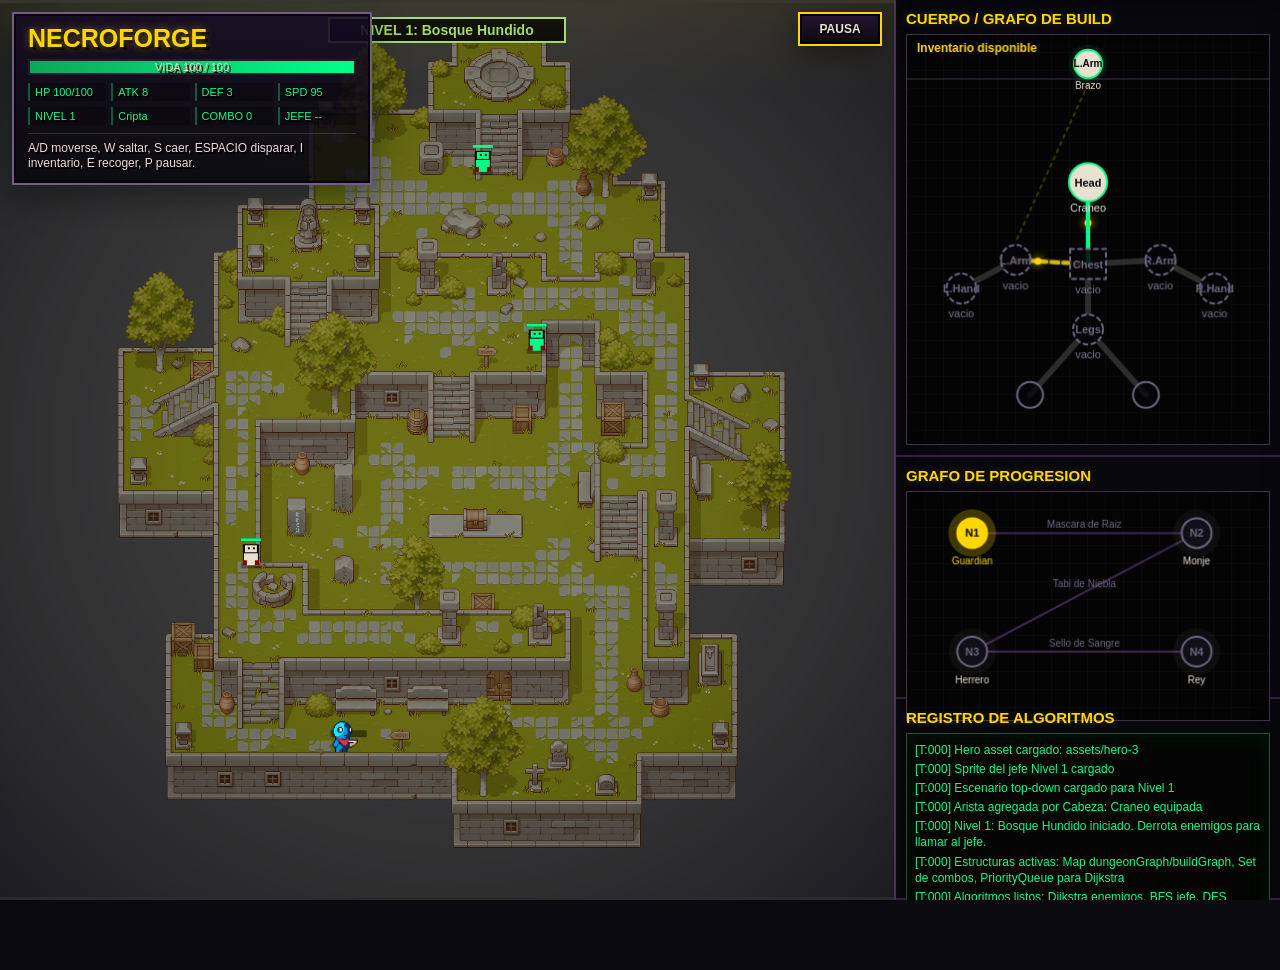
==== commit 3c0e93d4: "Update NECROFORGE gameplay and graph UI" ====
--- a/necroforge.html
+++ b/necroforge.html
@@ -32,7 +32,7 @@
     radial-gradient(circle at 78% 82%, rgba(0, 255, 136, .09), transparent 18%),
     var(--void);
   color: var(--bone);
-  font-family: "Courier New", monospace;
+  font-family: "Segoe UI", Tahoma, Arial, sans-serif;
   image-rendering: pixelated;
   letter-spacing: 0;
 }
@@ -66,12 +66,12 @@
 
 canvas {
   display: block;
-  image-rendering: pixelated;
 }
 
 #game {
   width: 100%;
   height: 100%;
+  image-rendering: pixelated;
 }
 
 #hud {
@@ -149,6 +149,28 @@
   line-height: 1.25;
   border-top: 1px solid rgba(232, 224, 208, .16);
   padding-top: 7px;
+}
+
+#pauseBtn {
+  position: absolute;
+  top: 12px;
+  right: 12px;
+  min-width: 84px;
+  height: 34px;
+  border: 2px solid var(--gold);
+  background: linear-gradient(180deg, rgba(39, 19, 52, .94), rgba(8, 7, 12, .94));
+  color: var(--bone);
+  font: 700 12px "Segoe UI", Tahoma, Arial, sans-serif;
+  text-shadow: 2px 2px #000;
+  box-shadow: 0 0 0 2px #000 inset, 0 8px 22px rgba(0, 0, 0, .36);
+  cursor: pointer;
+  z-index: 6;
+}
+
+#pauseBtn:hover,
+#pauseBtn[aria-pressed="true"] {
+  color: var(--green);
+  border-color: var(--green);
 }
 
 #inventory {
@@ -251,6 +273,7 @@
 
 #death,
 #win,
+#pauseOverlay,
 .choiceOverlay {
   position: absolute;
   inset: 0;
@@ -264,6 +287,7 @@
 
 #death.show,
 #win.show,
+#pauseOverlay.show,
 .choiceOverlay.show { display: grid; }
 
 .endBox {
@@ -294,7 +318,7 @@
   border: 2px solid var(--gold);
   background: linear-gradient(180deg, #271334, #08070c);
   color: var(--bone);
-  font: 700 12px "Courier New", monospace;
+  font: 700 12px "Segoe UI", Tahoma, Arial, sans-serif;
   cursor: pointer;
   box-shadow: inset 0 0 0 2px #000;
 }
@@ -313,7 +337,7 @@
   min-width: 0;
   height: 100vh;
   display: grid;
-  grid-template-rows: 1fr 1fr 1fr;
+  grid-template-rows: 1.7fr .9fr .75fr;
   background:
     linear-gradient(90deg, rgba(255, 255, 255, .035), transparent 12px),
     var(--panel);
@@ -326,22 +350,32 @@
   border-bottom: 2px solid #2f2240;
   padding: 10px;
   display: grid;
-  grid-template-rows: auto minmax(116px, 1fr) auto;
+  grid-template-rows: auto minmax(230px, 1fr) auto;
   gap: 7px;
+}
+
+#buildSection {
+  grid-template-rows: auto minmax(300px, 1fr);
+}
+
+#buildSection #adjList {
+  display: none;
 }
 
 .section h2 {
   margin: 0;
-  font-size: 14px;
+  font-size: 15px;
   color: var(--gold);
   text-transform: uppercase;
   text-shadow: 0 0 8px rgba(255, 215, 0, .22);
+  font-weight: 800;
 }
 
 .section canvas {
   width: 100%;
   height: 100%;
-  min-height: 116px;
+  min-height: 230px;
+  image-rendering: auto;
   background:
     linear-gradient(90deg, rgba(255, 255, 255, .025) 1px, transparent 1px) 0 0 / 18px 18px,
     linear-gradient(0deg, rgba(255, 255, 255, .02) 1px, transparent 1px) 0 0 / 18px 18px,
@@ -354,10 +388,11 @@
   margin: 0;
   white-space: pre-wrap;
   overflow: auto;
-  max-height: 86px;
+  max-height: 118px;
   color: var(--green);
-  font-size: 11px;
-  line-height: 1.25;
+  font-family: "Segoe UI", Tahoma, Arial, sans-serif;
+  font-size: 12px;
+  line-height: 1.3;
 }
 
 #log {
@@ -366,7 +401,8 @@
   border: 1px solid #25512f;
   padding: 8px;
   color: var(--green);
-  font-size: 11px;
+  font-family: "Segoe UI", Tahoma, Arial, sans-serif;
+  font-size: 12px;
   line-height: 1.35;
   min-height: 0;
   grid-row: 2 / 4;
@@ -415,7 +451,14 @@
       <div class="hudRow">
         <span id="wave">OLEADA</span><span id="room">SALA</span><span id="combo">COMBO</span><span id="boss">JEFE</span>
       </div>
-      <div id="msg">A/D moverse, W saltar, S caer, ESPACIO disparar, I inventario, E recoger.</div>
+      <div id="msg">A/D moverse, W saltar, S caer, ESPACIO disparar, I inventario, E recoger, P pausar.</div>
+    </div>
+    <button id="pauseBtn" type="button" aria-pressed="false">PAUSA</button>
+    <div id="pauseOverlay">
+      <div class="endBox">
+        <h2>PAUSA</h2>
+        <p>La simulacion esta detenida. Presiona P o el boton para continuar.</p>
+      </div>
     </div>
     <section id="inventory" aria-label="Inventario">
       <div>
@@ -442,8 +485,8 @@
     <div id="win"><div class="endBox"><h2>SALISTE DE LA FORJA</h2><p id="winStats"></p><p>Presiona R para reiniciar.</p></div></div>
   </main>
   <aside id="graphPanel">
-    <section class="section">
-      <h2>Grafo de Build</h2>
+    <section id="buildSection" class="section">
+      <h2>Cuerpo / Grafo de Build</h2>
       <canvas id="buildCanvas"></canvas>
       <pre id="adjList"></pre>
     </section>
@@ -479,13 +522,15 @@
       ["Head",  []],
       ["RArm",  []],
       ["LArm",  []],
+      ["RHand", []],
+      ["LHand", []],
       ["Chest", []],
       ["Legs",  []]
     ]);
 
-    const SLOT_NAMES = ["Head", "RArm", "LArm", "Chest", "Legs"];
-    const slotLabel = {Head:"Head", RArm:"R.Arm", LArm:"L.Arm", Chest:"Chest", Legs:"Legs"};
-    const slotEs = {Head:"Cabeza", RArm:"Brazo D.", LArm:"Brazo I.", Chest:"Pecho", Legs:"Piernas"};
+    const SLOT_NAMES = ["Head", "RArm", "LArm", "RHand", "LHand", "Chest", "Legs"];
+    const slotLabel = {Head:"Head", RArm:"R.Arm", LArm:"L.Arm", RHand:"R.Hand", LHand:"L.Hand", Chest:"Chest", Legs:"Legs"};
+    const slotEs = {Head:"Cabeza", RArm:"Brazo D.", LArm:"Brazo I.", RHand:"Mano D.", LHand:"Mano I.", Chest:"Pecho", Legs:"Piernas"};
     const roomEs = {Room1:"Cripta", Room2:"Umbral", Room3:"Osario", Room4:"Forja", Room5:"Abismo", Room6:"Trono"};
     const partEs = {
       "Bone Arm":"Brazo Oseo",
@@ -523,17 +568,17 @@
     const partTemplates = {
       "Bone Arm": {slot:"LArm", stats:{atk:2}, edges:[["LArm","Chest"]], color:"#e8e0d0"},
       "Skull": {slot:"Head", stats:{def:1}, edges:[["Head","Chest"]], color:"#e8e0d0"},
-      "Dagger Hand": {slot:"RArm", stats:{atk:4, spd:-1}, edges:[["RArm","Chest"],["RArm","Head"]], color:"#b8ffda"},
+      "Dagger Hand": {slot:"RHand", stats:{atk:4, spd:-1}, edges:[["RHand","RArm"],["RHand","Head"]], color:"#b8ffda"},
       "Goblin Legs": {slot:"Legs", stats:{spd:3}, edges:[["Legs","Chest"]], color:"#00ff88"},
-      "Demon Claw": {slot:"RArm", stats:{atk:7, def:-2}, edges:[["RArm","Chest"],["RArm","Head"]], color:"#ff2b2b"},
+      "Demon Claw": {slot:"RHand", stats:{atk:7, def:-2}, edges:[["RHand","RArm"],["RHand","Head"]], color:"#ff2b2b"},
       "Demon Core": {slot:"Chest", stats:{hp:20}, edges:[["Chest","Head"],["Chest","Legs"],["Chest","LArm"]], color:"#8b0000"},
-      "Stone Fist": {slot:"LArm", stats:{atk:10}, edges:[["LArm","Chest"],["LArm","RArm"]], color:"#b6b6a8"},
+      "Stone Fist": {slot:"LHand", stats:{atk:10}, edges:[["LHand","LArm"],["LHand","Chest"]], color:"#b6b6a8"},
       "Golem Heart": {slot:"Chest", stats:{hp:40, def:5}, edges:[["Chest","Head"],["Chest","Legs"],["Chest","RArm"],["Chest","LArm"]], color:"#ffd700"},
       "Crown of Conquest": {slot:"Head", stats:{hp:3, atk:3, def:3, spd:3}, edges:[["Head","Chest"],["Head","RArm"],["Head","LArm"]], color:"#ffd700"},
-      "Kingbreaker Relic": {slot:"Chest", stats:{hp:70, atk:18, def:8, spd:10}, edges:[["Chest","Head"],["Chest","Legs"],["Chest","RArm"],["Chest","LArm"],["Head","RArm"]], color:"#ffef6e"},
+      "Kingbreaker Relic": {slot:"Chest", stats:{hp:70, atk:18, def:8, spd:10}, edges:[["Chest","Head"],["Chest","Legs"],["Chest","RArm"],["Chest","LArm"],["Head","RHand"]], color:"#ffef6e"},
       "Root Mask": {slot:"Head", stats:{hp:12, def:2}, edges:[["Head","Chest"],["Head","LArm"]], color:"#9fd968"},
       "Mist Tabi": {slot:"Legs", stats:{spd:10, def:1}, edges:[["Legs","Chest"],["Legs","RArm"]], color:"#b8ffda"},
-      "Blood Seal": {slot:"RArm", stats:{atk:10, hp:10}, edges:[["RArm","Chest"],["RArm","Head"],["RArm","Legs"]], color:"#ff3d3d"},
+      "Blood Seal": {slot:"RHand", stats:{atk:10, hp:10}, edges:[["RHand","RArm"],["RHand","Head"],["RHand","Legs"]], color:"#ff3d3d"},
       "Void Crown": {slot:"Head", stats:{hp:30, atk:12, def:6, spd:6}, edges:[["Head","Chest"],["Head","RArm"],["Head","LArm"],["Chest","Legs"]], color:"#ffd700"}
     };
     const enemyTypes = [
@@ -542,10 +587,10 @@
       {name:"DEMON BRUTE", hp:34, atk:9, speed:28, color:"#8b0000", drops:["Demon Claw","Demon Core"]}
     ];
     const levels = [
-      {name:"Bosque Hundido", boss:"Guardian de Raiz", reward:"Root Mask", minions:3, hp:70, atk:10, speed:25, sky:["#c9dee0","#7fa6a8","#26444f","#071014"], accent:"#9fd968"},
-      {name:"Templo de Niebla", boss:"Monje del Osario", reward:"Mist Tabi", minions:4, hp:115, atk:14, speed:32, sky:["#d6d9e3","#8d9aaa","#414a64","#090b16"], accent:"#b8ffda"},
-      {name:"Forja Sangrienta", boss:"Herrero Demonio", reward:"Blood Seal", minions:5, hp:165, atk:19, speed:35, sky:["#d9b8a1","#8a4a3a","#33151b","#080407"], accent:"#ff3d3d"},
-      {name:"Trono del Vacio", boss:"Rey del Vacio", reward:"Void Crown", minions:6, hp:235, atk:25, speed:42, sky:["#c8c5da","#71668f","#211c36","#030307"], accent:"#ffd700"}
+      {name:"Bosque Hundido", boss:"Guardian de Raiz", reward:"Root Mask", sideReward:"Bone Arm", minions:3, hp:70, atk:10, speed:58, sky:["#c9dee0","#7fa6a8","#26444f","#071014"], accent:"#9fd968"},
+      {name:"Templo de Niebla", boss:"Monje del Osario", reward:"Mist Tabi", sideReward:"Dagger Hand", minions:4, hp:115, atk:14, speed:32, sky:["#d6d9e3","#8d9aaa","#414a64","#090b16"], accent:"#b8ffda"},
+      {name:"Forja Sangrienta", boss:"Herrero Demonio", reward:"Blood Seal", sideReward:"Demon Core", minions:5, hp:165, atk:19, speed:35, sky:["#d9b8a1","#8a4a3a","#33151b","#080407"], accent:"#ff3d3d"},
+      {name:"Trono del Vacio", boss:"Rey del Vacio", reward:"Void Crown", sideReward:"Golem Heart", minions:6, hp:235, atk:25, speed:42, sky:["#c8c5da","#71668f","#211c36","#030307"], accent:"#ffd700"}
     ];
     const keys = new Set();
     const logLines = [];
@@ -556,32 +601,80 @@
     const stolenRewards = new Set();
     const traversalHistory = [];
     const pathAnim = {visited:[], finalPath:[], step:0, timer:0, distances:new Map(), label:"esperando algoritmo"};
-    const playerSprite = {
-      img: new Image(),
-      ready: false,
-      frameW: 64,
-      frameH: 64,
-      cols: 8,
-      rows: 8,
-      scale: 1.35
+    let buildGraphHitNodes = [];
+    let buildGraphSlotTargets = [];
+    let buildGraphHover = null;
+    let buildGraphDrag = null;
+    const assetLoads = [];
+    let assetsReady = false, paused = false, gameStarted = false;
+    const heroSprites = {
+      frameW: 42,
+      frameH: 42,
+      loaded: 0,
+      total: 0,
+      sheets: {}
     };
-    playerSprite.img.onload = () => { playerSprite.ready = true; log("Spritesheet del jugador cargado: assets/player-spritesheet.png"); };
-    playerSprite.img.onerror = () => { playerSprite.ready = false; log("Spritesheet del jugador no encontrado: usando rana ronin procedural"); };
-    playerSprite.img.src = "assets/player-spritesheet.png";
+    const heroSheetDefs = {
+      idle:["Idle.png", 4],
+      run:["Run.png", 6],
+      walk:["Walk.png", 6],
+      shoot:["Attack.png", 6],
+      runShoot:["RunAttack.png", 6],
+      jump:["Jump.png", 8],
+      jumpShoot:["JumpAttack.png", 6],
+      hurt:["Hurt.png", 4],
+      death:["Death.png", 8]
+    };
+    for (const [name, [file, frames]] of Object.entries(heroSheetDefs)) {
+      heroSprites.total++;
+      const img = new Image();
+      heroSprites.sheets[name] = {img, frames, ready:false};
+      assetLoads.push(new Promise(resolve => {
+        img.onload = () => {
+          heroSprites.sheets[name].ready = true;
+          heroSprites.loaded++;
+          if (heroSprites.loaded === heroSprites.total) log("Hero asset cargado: assets/hero-3");
+          if (img.decode) img.decode().catch(() => {}).finally(resolve);
+          else resolve();
+        };
+        img.onerror = () => { log(`No se pudo cargar animacion hero-3/${file}`); resolve(); };
+      }));
+      img.src = `assets/hero-3-clean/${file}`;
+    }
     const levelScene = {img:new Image(), ready:false, x:0, y:0, w:0, h:0};
-    levelScene.img.onload = () => { levelScene.ready = true; log("Escenario top-down cargado para Nivel 1"); };
+    assetLoads.push(new Promise(resolve => {
+      levelScene.img.onload = () => {
+        levelScene.ready = true;
+        log("Escenario top-down cargado para Nivel 1");
+        if (levelScene.img.decode) levelScene.img.decode().catch(() => {}).finally(resolve);
+        else resolve();
+      };
+      levelScene.img.onerror = () => { log("No se pudo cargar level1-scene.png"); resolve(); };
+    }));
     levelScene.img.src = "assets/level1-scene.png";
+    const bossLevel1Sprite = {img:new Image(), ready:false, frameW:144, frameH:128, frames:5};
+    assetLoads.push(new Promise(resolve => {
+      bossLevel1Sprite.img.onload = () => {
+        bossLevel1Sprite.ready = true;
+        log("Sprite del jefe Nivel 1 cargado");
+        if (bossLevel1Sprite.img.decode) bossLevel1Sprite.img.decode().catch(() => {}).finally(resolve);
+        else resolve();
+      };
+      bossLevel1Sprite.img.onerror = () => { log("No se pudo cargar boss-level1-walk.png"); resolve(); };
+    }));
+    bossLevel1Sprite.img.src = "assets/boss-level1-walk.png";
     let w = 900, h = 600, tick = 0, shake = 0, inventoryOpen = false, gameOver = false, won = false, choosingBossReward = false, cycleRun = 1;
     let last = performance.now();
 
     const player = {
       x: 210, y: 210, r: 13, room:"Room1", hp:100, maxHp:100, base:{hp:100, atk:8, def:2, spd:95},
-      atk:8, def:2, spd:95, invincible:0, attack:0, shotCooldown:0, dir:{x:1,y:0}, vy:0, onGround:false, inventory:[], equipped:{Head:null,RArm:null,LArm:null,Chest:null,Legs:null},
+      atk:8, def:2, spd:95, invincible:0, attack:0, shotCooldown:0, dir:{x:1,y:0}, vy:0, onGround:false, inventory:[], equipped:{Head:null,RArm:null,LArm:null,RHand:null,LHand:null,Chest:null,Legs:null},
       combos:new Set()
     };
     let wave = 1;
     let levelState = "levelStart";
     let awaitingBossReward = false;
+    let bossRewardClaimed = false;
     let spawnTimer = 0;
     let boss = null;
 
@@ -593,8 +686,10 @@
       if (!player.onGround) placePlayerOnPath();
       for (const c of [buildCanvas, mapCanvas]) {
         const r = c.getBoundingClientRect();
-        c.width = Math.max(240, Math.floor(r.width));
-        c.height = Math.max(110, Math.floor(r.height));
+        const dpr = Math.max(1, globalThis.devicePixelRatio || 1);
+        c.dataset.dpr = String(dpr);
+        c.width = Math.max(1, Math.floor(r.width * dpr));
+        c.height = Math.max(1, Math.floor(r.height * dpr));
       }
     }
     addEventListener("resize", resize);
@@ -838,7 +933,7 @@
       player.spd = Math.max(45, totals.spd);
       player.hp = Math.min(player.hp, player.maxHp);
       player.combos.clear();
-      if (hasPath("RArm", "Legs", ["Chest"])) player.combos.add("Berserker");
+      if (hasPath("RHand", "Legs", ["RArm", "Chest"])) player.combos.add("Berserker");
       if (hasCycle()) player.combos.add("Cycle Ward");
       if (isSlotEquipped("Head") && isSlotEquipped("Chest") && isSlotEquipped("Legs")) player.combos.add("Undying Spine");
     }
@@ -892,6 +987,7 @@
       enemies.length = 0;
       drops.length = 0;
       awaitingBossReward = false;
+      bossRewardClaimed = false;
       for (let i = 0; i < level.minions + cycleRun - 1; i++) {
         const tier = Math.min(enemyTypes.length - 1, Math.floor(Math.random() * Math.min(enemyTypes.length, wave + 1)));
         const type = enemyTypes[tier];
@@ -1024,9 +1120,7 @@
       const idx = enemies.indexOf(e);
       if (idx >= 0) enemies.splice(idx, 1);
       explode(e.x, e.y, e.color, 22);
-      const name = e.drops[Math.floor(Math.random() * e.drops.length)];
-      drops.push({x:e.x, y:groundYAt(e.x) - 10, part:makePart(name), bob:0});
-      log(`${enemyEs[e.name]} derrotado: solto ${partEs[name]}`);
+      log(`${enemyEs[e.name]} derrotado: sin botin. Solo los jefes sueltan objetos.`);
     }
 
     function damageBoss(amount) {
@@ -1034,12 +1128,20 @@
       shake = 8;
       explode(boss.x, boss.y, "#8b0000", 8);
       if (boss.hp <= 0) {
-        const dropName = boss.reward;
-        const dropX = boss.x + rand(-20,20);
-        const part = makePart(dropName);
-        part.levelReward = true;
-        drops.push({x:dropX, y:groundYAt(dropX) - 12, part, bob:0});
-        log(`${boss.name} derrotado: robale ${partEs[dropName]} para abrir el siguiente nivel.`);
+        const defeatedBoss = boss;
+        const level = currentLevel();
+        const main = makePart(defeatedBoss.reward);
+        const support = makePart(level.sideReward);
+        main.levelReward = true;
+        main.bossLoot = true;
+        support.bossLoot = true;
+        support.supportReward = true;
+        const baseY = isTopDownLevel() ? defeatedBoss.y : groundYAt(defeatedBoss.x) - 12;
+        drops.push({x:defeatedBoss.x - 18, y:baseY, part:main, bob:0});
+        drops.push({x:defeatedBoss.x + 22, y:baseY, part:support, bob:Math.PI});
+        bossRewardClaimed = false;
+        log(`${defeatedBoss.name} derrotado: solto 2 objetos maximo.`);
+        log(`Clave: ${partEs[main.name]} para el siguiente jefe | Apoyo: ${partEs[support.name]}`);
         boss = null;
         awaitingBossReward = true;
         levelState = "reward";
@@ -1061,6 +1163,7 @@
       wave = 1;
       levelState = "levelStart";
       awaitingBossReward = false;
+      bossRewardClaimed = false;
       spawnTimer = .7;
       enemies.length = 0;
       drops.length = 0;
@@ -1075,6 +1178,7 @@
 
     function advanceLevelAfterReward() {
       awaitingBossReward = false;
+      bossRewardClaimed = false;
       const completed = currentLevel();
       if (completed) stolenRewards.add(completed.reward);
       if (wave >= levels.length) {
@@ -1120,6 +1224,31 @@
       if (!boss) return;
       boss.moveCooldown -= dt * 60;
       boss.hitCooldown = Math.max(0, boss.hitCooldown - dt);
+      if (isTopDownLevel()) {
+        const moving = keys.has("a") || keys.has("d") || keys.has("w") || keys.has("s");
+        const lead = moving ? 32 : 10;
+        const target = {
+          x: player.x + player.dir.x * lead,
+          y: player.y + player.dir.y * lead
+        };
+        moveTopDownChaser(boss, target.x, target.y, (boss.speed + boss.phase * 14 + cycleRun * 4) * dt);
+        boss.room = nearestRoom(boss.x, boss.y);
+        if (boss.moveCooldown <= 0) {
+          const res = bfs(boss.room, player.room);
+          pathAnim.visited = res.order;
+          pathAnim.finalPath = res.path;
+          pathAnim.step = 0;
+          pathAnim.distances = new Map(res.order.map((n, i) => [n, i]));
+          pathAnim.label = `BFS + caza directa: ${roomEs[boss.room]} -> ${roomEs[player.room]}`;
+          traversalHistory.push(`B:${res.path.join(">")}`);
+          log(`BFS del jefe: ${res.order.map(r => roomEs[r]).join("->")} | persecucion directa en mapa`);
+          boss.moveCooldown = 32;
+        }
+        if (Math.hypot(boss.x - player.x, boss.y - player.y) < boss.r + player.r && boss.hitCooldown <= 0) {
+          hitPlayer(boss.atk); boss.hitCooldown = 1.05;
+        }
+        return;
+      }
       if (boss.moveCooldown <= 0) {
         const res = bfs(boss.room, player.room);
         pathAnim.visited = res.order; pathAnim.finalPath = res.path; pathAnim.step = 0; pathAnim.distances = new Map(res.order.map((n,i) => [n,i])); pathAnim.label = `BFS de ${roomEs[boss.room]} a ${roomEs[player.room]}`;
@@ -1176,6 +1305,18 @@
       obj.x += dx / len * step; obj.y += dy / len * step;
     }
 
+    function moveTopDownChaser(obj, x, y, step) {
+      const dx = x - obj.x, dy = y - obj.y, len = Math.hypot(dx, dy) || 1;
+      const nx = obj.x + dx / len * step;
+      const ny = obj.y + dy / len * step;
+      if (isTopDownWalkable(nx, obj.y)) obj.x = nx;
+      if (isTopDownWalkable(obj.x, ny)) obj.y = ny;
+      if (!isTopDownWalkable(obj.x, obj.y)) {
+        const fallback = roomScreen(nearestRoom(obj.x, obj.y));
+        moveToward(obj, fallback.x, fallback.y, step * .35);
+      }
+    }
+
     function pickupNearest(force) {
       for (const d of [...drops]) {
         d.bob += .1;
@@ -1183,11 +1324,12 @@
         if (near) {
           drops.splice(drops.indexOf(d), 1);
           player.inventory.push(d.part);
-          log(`Pieza recogida: ${partEs[d.part.name]}`);
+          log(`Pieza recogida: ${partEs[d.part.name]}${d.part.levelReward ? " (clave)" : d.part.supportReward ? " (apoyo)" : ""}`);
           if (d.part.levelReward) equipPart(d.part);
           else if (!player.equipped[d.part.slot]) equipPart(d.part);
           updateInventory();
-          if (d.part.levelReward) advanceLevelAfterReward();
+          if (d.part.levelReward) bossRewardClaimed = true;
+          if (awaitingBossReward && bossRewardClaimed && !drops.some(x => x.part.bossLoot)) advanceLevelAfterReward();
         }
       }
     }
@@ -1219,6 +1361,44 @@
       updateHud();
     }
 
+    function drawLoadingScreen(progress) {
+      g.clearRect(0, 0, w, h);
+      g.fillStyle = "#050508";
+      g.fillRect(0, 0, w, h);
+      g.fillStyle = "#ffd700";
+      g.font = "700 24px Segoe UI, Arial, sans-serif";
+      g.textAlign = "center";
+      g.fillText("NECROFORGE", w / 2, h / 2 - 38);
+      g.fillStyle = "#e8e0d0";
+      g.font = "12px Segoe UI, Arial, sans-serif";
+      g.fillText("Cargando sprites y grafos...", w / 2, h / 2 - 12);
+      const bw = Math.min(320, w - 80), bx = (w - bw) / 2, by = h / 2 + 12;
+      g.fillStyle = "#0a0a0f";
+      g.fillRect(bx, by, bw, 14);
+      g.fillStyle = "#00ff88";
+      g.fillRect(bx + 2, by + 2, (bw - 4) * clamp(progress, 0, 1), 10);
+      g.strokeStyle = "#765a88";
+      g.strokeRect(bx, by, bw, 14);
+      drawBuildGraph();
+      drawMapGraph();
+    }
+
+    function setPaused(value) {
+      if (!gameStarted || gameOver || won || choosingBossReward) return;
+      paused = value;
+      keys.clear();
+      const btn = document.getElementById("pauseBtn");
+      btn.setAttribute("aria-pressed", paused ? "true" : "false");
+      btn.textContent = paused ? "SEGUIR" : "PAUSA";
+      document.getElementById("pauseOverlay").classList.toggle("show", paused);
+      if (paused) log("Pausa activada: simulacion congelada");
+      else log("Pausa desactivada: simulacion reanudada");
+    }
+
+    function togglePause() {
+      setPaused(!paused);
+    }
+
     function drawDungeon() {
       if (isTopDownLevel()) {
         drawTopDownDungeon();
@@ -1260,7 +1440,7 @@
       g.lineWidth = 2;
       g.strokeRect(w * .5 - 118, 18, 236, 24);
       g.fillStyle = levels[0].accent;
-      g.font = "14px Courier New";
+      g.font = "700 14px Segoe UI, Arial, sans-serif";
       g.textAlign = "center";
       g.fillText(`NIVEL 1: ${levels[0].name}`, w * .5, 35);
     }
@@ -1289,12 +1469,12 @@
       g.lineWidth = 2;
       g.strokeRect(w * .5 - 118, signY, 236, 24);
       g.fillStyle = level.accent;
-      g.font = "14px Courier New";
+      g.font = "700 14px Segoe UI, Arial, sans-serif";
       g.textAlign = "center";
       g.fillText(`NIVEL ${wave}: ${level.name}`, w * .5, signY + 17);
       if (levelState === "reward") {
         g.fillStyle = "#ffd700";
-        g.fillText(`ROBA ${partEs[level.reward]} PARA AVANZAR`, w * .5, signY + 44);
+        g.fillText(`RECOGE CLAVE + APOYO DEL JEFE`, w * .5, signY + 44);
       } else if (levelState === "boss" && boss) {
         g.fillStyle = "#ffef6e";
         g.fillText(`JEFE: ${level.boss}`, w * .5, signY + 44);
@@ -1480,37 +1660,31 @@
     }
 
     function drawPlayerSprite(x, y) {
-      if (!playerSprite.ready) {
+      const moving = keys.has("a") || keys.has("d") || (isTopDownLevel() && (keys.has("w") || keys.has("s")));
+      const airborne = !player.onGround && !isTopDownLevel();
+      const shooting = player.attack > 0;
+      const hurt = player.invincible > 0;
+      let action = "idle";
+      if (hurt) action = "hurt";
+      else if (airborne && shooting) action = "jumpShoot";
+      else if (airborne) action = "jump";
+      else if (moving && shooting) action = "runShoot";
+      else if (shooting) action = "shoot";
+      else if (moving) action = isTopDownLevel() ? "walk" : "run";
+      const sheet = heroSprites.sheets[action];
+      if (!sheet || !sheet.ready) {
         drawKnight(x, y, isTopDownLevel() ? .62 : 1.05);
         return;
       }
-      const moving = keys.has("a") || keys.has("d");
-      const airborne = !player.onGround;
-      let row = 6;
-      let frames = 8;
-      let frame = Math.floor(tick / 7) % frames;
-      if (airborne) {
-        row = 1;
-        frame = player.vy < 0 ? 0 : 4;
-      } else if (player.attack > 0) {
-        row = 3;
-        frames = 4;
-        frame = Math.min(3, Math.floor((1 - player.attack) * 4));
-      } else if (moving) {
-        row = 6;
-        frame = Math.floor(tick / 5) % 8;
-      } else {
-        row = 7;
-        frames = 4;
-        frame = Math.floor(tick / 14) % frames;
-      }
-      const sw = playerSprite.frameW, sh = playerSprite.frameH;
-      const levelScale = isTopDownLevel() ? .72 : playerSprite.scale;
+      const frameSpeed = shooting ? 4 : moving ? 6 : 12;
+      const frame = Math.floor(tick / frameSpeed) % sheet.frames;
+      const sw = heroSprites.frameW, sh = heroSprites.frameH;
+      const levelScale = isTopDownLevel() ? 1.15 : 1.55;
       const dw = sw * levelScale, dh = sh * levelScale;
       g.save();
-      g.translate(x, y + 3);
+      g.translate(x, y + (isTopDownLevel() ? 7 : 3));
       if (player.dir.x < 0) g.scale(-1, 1);
-      g.drawImage(playerSprite.img, frame * sw, row * sh, sw, sh, -dw / 2, -dh + 23, dw, dh);
+      g.drawImage(sheet.img, frame * sw, 0, sw, sh, -dw / 2, -dh + (isTopDownLevel() ? 27 : 23), dw, dh);
       g.restore();
     }
 
@@ -1579,6 +1753,23 @@
     function drawBoss() {
       const b = boss;
       if (isTopDownLevel()) {
+        if (bossLevel1Sprite.ready) {
+          const sw = bossLevel1Sprite.frameW;
+          const sh = bossLevel1Sprite.frameH;
+          const frame = Math.floor(tick / 14) % bossLevel1Sprite.frames;
+          const scale = 0.56;
+          const dw = sw * scale;
+          const dh = sh * scale;
+          g.fillStyle = "rgba(0,0,0,.38)";
+          g.fillRect(b.x - 25, b.y + 16, 50, 9);
+          g.save();
+          g.translate(b.x, b.y + 22);
+          if (b.x < player.x) g.scale(-1, 1);
+          g.drawImage(bossLevel1Sprite.img, frame * sw, 0, sw, sh, -dw / 2, -dh + 12, dw, dh);
+          g.restore();
+          healthBar(b.x - 36, b.y - 54, 72, 6, b.hp / b.maxHp);
+          return;
+        }
         g.fillStyle = "rgba(0,0,0,.45)"; g.fillRect(b.x-22,b.y+12,44,7);
         g.fillStyle = "#050508"; g.fillRect(b.x-18,b.y-25,36,38);
         g.fillStyle = "#6d6680"; g.fillRect(b.x-14,b.y-22,28,32);
@@ -1600,12 +1791,19 @@
     }
     function drawDrop(d) {
       const y = d.y + Math.sin(d.bob) * 3;
-      g.fillStyle = "rgba(255,215,0,.24)";
+      g.fillStyle = d.part.levelReward ? "rgba(255,215,0,.28)" : "rgba(60,247,255,.20)";
       g.fillRect(d.x-14,y-14,28,28);
       g.fillStyle = d.part.color;
       g.fillRect(d.x-5,y-5,10,10); g.fillRect(d.x-8,y-2,16,4);
       g.fillStyle = "#fff4b0"; g.fillRect(d.x-2,y-7,4,3);
-      g.strokeStyle = "#ffd700"; g.lineWidth = 1; g.strokeRect(d.x-11,y-11,22,22);
+      g.strokeStyle = d.part.levelReward ? "#ffd700" : "#3cf7ff";
+      g.lineWidth = 1; g.strokeRect(d.x-11,y-11,22,22);
+      if (d.part.bossLoot) {
+        g.fillStyle = d.part.levelReward ? "#ffd700" : "#3cf7ff";
+        g.font = "700 9px Arial, sans-serif";
+        g.textAlign = "center";
+        g.fillText(d.part.levelReward ? "CLAVE" : "APOYO", d.x, y - 18);
+      }
     }
     function healthBar(x,y,width,height,pct) {
       g.fillStyle = "#0a0a0f"; g.fillRect(x,y,width,height);
@@ -1613,16 +1811,101 @@
     }
 
     function drawBuildGraph() {
-      const cw = buildCanvas.width, ch = buildCanvas.height;
+      const dpr = Number(buildCanvas.dataset.dpr || 1);
+      const cw = buildCanvas.width / dpr, ch = buildCanvas.height / dpr;
+      bg.setTransform(dpr, 0, 0, dpr, 0, 0);
       bg.clearRect(0,0,cw,ch);
+      buildGraphHitNodes = [];
+      buildGraphSlotTargets = [];
+      bg.save();
+      const pulse = (Math.sin(tick * .08) + 1) * .5;
+      bg.font = "700 12px Arial, sans-serif";
+      bg.textAlign = "left";
+      bg.fillStyle = "#ffd700";
+      bg.fillText("Inventario disponible", 10, 17);
+      bg.strokeStyle = "rgba(118,90,136,.55)";
+      bg.lineWidth = 1;
+      bg.beginPath(); bg.moveTo(0, 44); bg.lineTo(cw, 44); bg.stroke();
+      const shelfCount = Math.min(6, Math.max(3, Math.floor(cw / 58)));
+      const shelfParts = player.inventory.slice(0, shelfCount);
+      const shelfGap = cw / Math.max(1, shelfParts.length + 1);
+      shelfParts.forEach((part, i) => {
+        const dragged = buildGraphDrag && buildGraphDrag.part.id === part.id;
+        const x = dragged ? buildGraphDrag.x : shelfGap * (i + 1);
+        const y = dragged ? buildGraphDrag.y : 27 + Math.sin(tick * .06 + i) * 3;
+        const r = dragged ? 16 : 13 + Math.sin(tick * .08 + i) * 1.4;
+        buildGraphHitNodes.push({x, y, r:r + 6, part});
+        const hovered = buildGraphHover === part.id;
+        bg.globalAlpha = dragged ? .68 : 1;
+        bg.fillStyle = hovered || dragged ? "rgba(255,215,0,.18)" : "rgba(0,255,136,.08)";
+        bg.beginPath(); bg.arc(x, y, r + 5, 0, Math.PI * 2); bg.fill();
+        bg.fillStyle = part.color;
+        bg.beginPath(); bg.arc(x, y, r, 0, Math.PI * 2); bg.fill();
+        bg.strokeStyle = hovered || dragged ? "#ffd700" : "#00ff88";
+        bg.lineWidth = hovered || dragged ? 3 : 2;
+        bg.stroke();
+        bg.globalAlpha = 1;
+        bg.fillStyle = "#050508";
+        bg.font = "700 10px Arial, sans-serif";
+        bg.textAlign = "center";
+        bg.fillText(slotLabel[part.slot], x, y + 3);
+        bg.fillStyle = "#e8e0d0";
+        bg.font = "10px Arial, sans-serif";
+        bg.fillText(partEs[part.name].split(" ")[0], x, y + 25);
+      });
+      if (!shelfParts.length) {
+        bg.fillStyle = "#7d748d";
+        bg.font = "11px Arial, sans-serif";
+        bg.textAlign = "center";
+        bg.fillText("sin piezas fuera del cuerpo", cw / 2, 31);
+      }
       const pos = {
-        Head:{x:cw*.5,y:ch*.18}, Chest:{x:cw*.5,y:ch*.48}, LArm:{x:cw*.25,y:ch*.45}, RArm:{x:cw*.75,y:ch*.45}, Legs:{x:cw*.5,y:ch*.8}
+        Head:{x:cw*.5,y:ch*.36},
+        Chest:{x:cw*.5,y:ch*.56},
+        LArm:{x:cw*.30,y:ch*.55},
+        RArm:{x:cw*.70,y:ch*.55},
+        LHand:{x:cw*.15,y:ch*.62},
+        RHand:{x:cw*.85,y:ch*.62},
+        Legs:{x:cw*.5,y:ch*.72},
+        LLeg:{x:cw*.34,y:ch*.88},
+        RLeg:{x:cw*.66,y:ch*.88}
       };
+      const visualEdges = [["Head","Chest"], ["Chest","LArm"], ["Chest","RArm"], ["LArm","LHand"], ["RArm","RHand"], ["Chest","Legs"], ["Legs","LLeg"], ["Legs","RLeg"]];
+      bg.lineCap = "round";
+      bg.strokeStyle = "rgba(232,224,208,.18)";
+      bg.lineWidth = 6;
+      for (const [a,b] of visualEdges) {
+        bg.beginPath(); bg.moveTo(pos[a].x,pos[a].y); bg.lineTo(pos[b].x,pos[b].y); bg.stroke();
+      }
       const activePath = player.combos.has("Berserker") ? new Set(["RArm-Chest","Chest-Legs"]) : new Set();
+      const mst = kruskalOptimalBuild();
+      const mstEdges = new Set(mst.map(e => edgeKey(e.a, e.b)));
+      for (const e of mst) {
+        const shelfNode = buildGraphHitNodes.find(n => n.part.name === e.part);
+        if (!shelfNode) continue;
+        bg.strokeStyle = "rgba(255,215,0,.25)";
+        bg.setLineDash([3, 5]);
+        bg.lineWidth = 2;
+        bg.beginPath();
+        bg.moveTo(shelfNode.x, shelfNode.y + shelfNode.r);
+        bg.lineTo(pos[e.a].x, pos[e.a].y - 18);
+        bg.stroke();
+      }
+      for (const e of mst) {
+        bg.strokeStyle = "rgba(255,215,0,.82)";
+        bg.setLineDash([7, 5]);
+        bg.lineWidth = 4;
+        bg.beginPath(); bg.moveTo(pos[e.a].x,pos[e.a].y); bg.lineTo(pos[e.b].x,pos[e.b].y); bg.stroke();
+        drawFlowDot(bg, pos[e.a], pos[e.b], "#ffd700", tick * .018 + e.weight * .07);
+      }
+      bg.setLineDash([]);
       for (const [a, edges] of buildGraph) for (const b of edges) if (a < b) {
         const key = activePath.has(`${a}-${b}`) || activePath.has(`${b}-${a}`);
-        bg.strokeStyle = key ? "#ffd700" : "#7b4e98"; bg.lineWidth = key ? 5 : 2;
+        const inMst = mstEdges.has(edgeKey(a, b));
+        bg.strokeStyle = key ? "#ffd700" : inMst ? "#00ff88" : "#7b4e98";
+        bg.lineWidth = key ? 6 : inMst ? 4 : 2;
         bg.beginPath(); bg.moveTo(pos[a].x,pos[a].y); bg.lineTo(pos[b].x,pos[b].y); bg.stroke();
+        drawFlowDot(bg, pos[a], pos[b], key ? "#ffd700" : "#00ff88", tick * .025 + a.length * .1);
         if (key) {
           bg.strokeStyle = "rgba(255,215,0,.22)"; bg.lineWidth = 11;
           bg.beginPath(); bg.moveTo(pos[a].x,pos[a].y); bg.lineTo(pos[b].x,pos[b].y); bg.stroke();
@@ -1630,19 +1913,78 @@
       }
       for (const n of SLOT_NAMES) {
         const p = pos[n], equipped = isSlotEquipped(n);
-        bg.fillStyle = equipped ? "rgba(0,255,136,.14)" : "rgba(109,102,128,.08)";
-        bg.beginPath(); bg.arc(p.x,p.y,23,0,Math.PI*2); bg.fill();
-        bg.beginPath(); bg.arc(p.x,p.y,15,0,Math.PI*2);
-        bg.fillStyle = equipped ? "#1a0a2e" : "#050508"; bg.fill();
-        bg.strokeStyle = equipped ? "#00ff88" : "#6d6680"; bg.setLineDash(equipped ? [] : [4,4]); bg.lineWidth = 2; bg.stroke(); bg.setLineDash([]);
-        bg.fillStyle = equipped ? "#e8e0d0" : "#6d6680"; bg.font = "11px Courier New"; bg.textAlign = "center";
-        bg.fillText(slotEs[n], p.x, p.y + 31);
-      }
-      document.getElementById("adjList").textContent = "Lista de adyacencia:\n" + SLOT_NAMES.map(n => `${slotEs[n]} -> [${buildGraph.get(n).map(x => slotEs[x]).join(", ")}]`).join("\n");
+        const part = player.equipped[n];
+        const canDrop = buildGraphDrag && buildGraphDrag.part.slot === n;
+        buildGraphSlotTargets.push({slot:n, x:p.x, y:p.y, r:n === "Chest" ? 25 : 21});
+        const nodePulse = equipped ? 1 + pulse * 3 : 0;
+        bg.fillStyle = canDrop ? "rgba(255,215,0,.22)" : equipped ? part.color : "rgba(5,5,8,.86)";
+        bg.beginPath();
+        if (n === "Chest") bg.rect(p.x - 18 - nodePulse * .25, p.y - 15 - nodePulse * .25, 36 + nodePulse * .5, 30 + nodePulse * .5);
+        else bg.arc(p.x,p.y,(n === "Head" ? 18 : 15) + nodePulse * .3,0,Math.PI*2);
+        bg.fill();
+        bg.strokeStyle = canDrop ? "#ffd700" : equipped ? "#00ff88" : "#6d6680";
+        bg.setLineDash(equipped ? [] : [4,4]);
+        bg.lineWidth = 2;
+        bg.stroke();
+        bg.setLineDash([]);
+        bg.fillStyle = equipped ? "#050508" : "#6d6680";
+        bg.font = "700 11px Arial, sans-serif";
+        bg.textAlign = "center";
+        bg.fillText(slotLabel[n], p.x, p.y + 4);
+        bg.fillStyle = equipped ? "#e8e0d0" : "#7d748d";
+        bg.font = "11px Arial, sans-serif";
+        bg.fillText(equipped ? partEs[part.name].split(" ")[0] : "vacio", p.x, p.y + 29);
+      }
+      for (const n of ["LLeg", "RLeg"]) {
+        const p = pos[n];
+        bg.fillStyle = "rgba(5,5,8,.72)";
+        bg.beginPath(); bg.arc(p.x,p.y,13,0,Math.PI*2); bg.fill();
+        bg.strokeStyle = isSlotEquipped("Legs") ? "#00ff88" : "#6d6680";
+        bg.lineWidth = 2; bg.stroke();
+      }
+      if (buildGraphDrag) {
+        const target = buildGraphSlotTargets.find(t => t.slot === buildGraphDrag.part.slot);
+        if (target) {
+          bg.strokeStyle = "rgba(255,215,0,.5)";
+          bg.setLineDash([5, 5]);
+          bg.lineWidth = 2;
+          bg.beginPath();
+          bg.moveTo(buildGraphDrag.x, buildGraphDrag.y);
+          bg.lineTo(target.x, target.y);
+          bg.stroke();
+          bg.setLineDash([]);
+        }
+      }
+      bg.restore();
+      const adjacency = SLOT_NAMES.map(n => `${slotEs[n]} -> [${buildGraph.get(n).map(x => slotEs[x]).join(", ")}]`).join("\n");
+      const mstText = mst.length
+        ? mst.map(e => `${slotEs[e.a]}-${slotEs[e.b]} (${partEs[e.part]})`).join("\n")
+        : "sin arbol: faltan piezas candidatas";
+      if (tick % 12 === 0) document.getElementById("adjList").textContent = `Cuerpo = grafo/arbol de build\nLista de adyacencia:\n${adjacency}\n\nKruskal MST sugerido:\n${mstText}`;
+    }
+
+    function edgeKey(a, b) {
+      return [a, b].sort().join("-");
+    }
+
+    function drawFlowDot(ctx, a, b, color, phase) {
+      const t = phase - Math.floor(phase);
+      const x = a.x + (b.x - a.x) * t;
+      const y = a.y + (b.y - a.y) * t;
+      ctx.save();
+      ctx.fillStyle = color;
+      ctx.shadowColor = color;
+      ctx.shadowBlur = 8;
+      ctx.beginPath();
+      ctx.arc(x, y, 3.5, 0, Math.PI * 2);
+      ctx.fill();
+      ctx.restore();
     }
 
     function drawMapGraph() {
-      const cw = mapCanvas.width, ch = mapCanvas.height;
+      const dpr = Number(mapCanvas.dataset.dpr || 1);
+      const cw = mapCanvas.width / dpr, ch = mapCanvas.height / dpr;
+      mg.setTransform(dpr, 0, 0, dpr, 0, 0);
       mg.clearRect(0,0,cw,ch);
       const pos = levels.map((level, i) => ({
         x: cw * (.18 + (i % 2) * .62),
@@ -1660,7 +2002,7 @@
         mg.lineTo(b.x, b.y);
         mg.stroke();
         mg.fillStyle = unlocked ? "#00ff88" : "#6d6680";
-        mg.font = "10px Courier New";
+        mg.font = "10px Segoe UI, Arial, sans-serif";
         mg.textAlign = "center";
         mg.fillText(partEs[a.level.reward], (a.x + b.x) / 2, (a.y + b.y) / 2 - 5);
       }
@@ -1677,15 +2019,15 @@
         mg.lineWidth = 2;
         mg.stroke();
         mg.fillStyle = locked ? "#6d6680" : "#050508";
-        mg.font = "11px Courier New";
+        mg.font = "700 11px Segoe UI, Arial, sans-serif";
         mg.textAlign = "center";
         mg.fillText(`N${n.index}`, n.x, n.y + 4);
         mg.fillStyle = active ? "#ffd700" : completed ? "#00ff88" : "#e8e0d0";
-        mg.font = "10px Courier New";
+        mg.font = "10px Segoe UI, Arial, sans-serif";
         mg.fillText(n.level.boss.split(" ")[0], n.x, n.y + 32);
       }
       const objective = awaitingBossReward
-        ? `Robar: ${partEs[currentLevel().reward]}`
+        ? `Botin jefe: clave ${partEs[currentLevel().reward]} + apoyo ${partEs[currentLevel().sideReward]}`
         : boss
           ? `Derrotar jefe: ${currentLevel().boss}`
           : `Limpiar enemigos: ${currentLevel()?.name || "Final"}`;
@@ -1736,27 +2078,117 @@
     function clamp(v,a,b){ return Math.max(a, Math.min(b, v)); }
     addEventListener("keydown", e => {
       const k = e.key.toLowerCase();
-      if (["w","a","s","d"," ","i","e","r","1","2"].includes(k)) e.preventDefault();
+      if (["w","a","s","d"," ","i","e","r","1","2","p"].includes(k)) e.preventDefault();
+      if (k === "p") {
+        togglePause();
+        return;
+      }
       keys.add(k);
     });
     addEventListener("keyup", e => keys.delete(e.key.toLowerCase()));
+    function canvasPointer(e) {
+      const rect = buildCanvas.getBoundingClientRect();
+      return {x:e.clientX - rect.left, y:e.clientY - rect.top};
+    }
+
+    function buildGraphNodeAt(x, y) {
+      let hit = buildGraphHitNodes.find(n => Math.hypot(n.x - x, n.y - y) <= n.r);
+      if (!hit && y <= 52 && buildGraphHitNodes.length) {
+        hit = buildGraphHitNodes.reduce((best, n) => {
+          const d = Math.hypot(n.x - x, n.y - y);
+          return !best || d < best.d ? {node:n, d} : best;
+        }, null)?.node;
+      }
+      return hit || null;
+    }
+
+    function buildGraphSlotAt(x, y, part) {
+      return buildGraphSlotTargets.find(t => t.slot === part.slot && Math.hypot(t.x - x, t.y - y) <= t.r + 10) || null;
+    }
+
+    buildCanvas.addEventListener("pointerdown", e => {
+      const p = canvasPointer(e);
+      const hit = buildGraphNodeAt(p.x, p.y);
+      if (!hit) return;
+      e.preventDefault();
+      buildCanvas.setPointerCapture?.(e.pointerId);
+      buildGraphDrag = {part:hit.part, x:p.x, y:p.y, dx:hit.x - p.x, dy:hit.y - p.y};
+      buildGraphHover = hit.part.id;
+      log(`Arrastrando nodo: ${partEs[hit.part.name]} -> ${slotEs[hit.part.slot]}`);
+    });
+    function moveBuildGraphPointer(e) {
+      const p = canvasPointer(e);
+      if (buildGraphDrag) {
+        buildGraphDrag.x = p.x + buildGraphDrag.dx;
+        buildGraphDrag.y = p.y + buildGraphDrag.dy;
+      }
+      const hit = buildGraphNodeAt(p.x, p.y);
+      buildGraphHover = hit ? hit.part.id : null;
+      buildCanvas.style.cursor = buildGraphDrag ? "grabbing" : hit ? "grab" : "default";
+    }
+    buildCanvas.addEventListener("mousemove", moveBuildGraphPointer);
+    buildCanvas.addEventListener("pointermove", moveBuildGraphPointer);
+    buildCanvas.addEventListener("pointerup", e => {
+      if (!buildGraphDrag) return;
+      const p = canvasPointer(e);
+      const part = buildGraphDrag.part;
+      const target = buildGraphSlotAt(p.x, p.y, part);
+      buildGraphDrag = null;
+      buildGraphHover = null;
+      if (target) {
+        equipPart(part);
+        log(`Nodo insertado en cuerpo/grafo: ${partEs[part.name]} conectado como ${slotEs[part.slot]}`);
+      } else {
+        log(`Nodo no insertado: ${partEs[part.name]} volvio al inventario`);
+      }
+    });
+    buildCanvas.addEventListener("pointerleave", () => {
+      if (buildGraphDrag) {
+        log(`Arrastre cancelado: ${partEs[buildGraphDrag.part.name]}`);
+        buildGraphDrag = null;
+      }
+      buildGraphHover = null;
+      buildCanvas.style.cursor = "default";
+    });
     document.getElementById("stealRelic").addEventListener("click", stealBossRelic);
     document.getElementById("leaveForge").addEventListener("click", () => finish(true));
+    document.getElementById("pauseBtn").addEventListener("click", togglePause);
 
     function loop(now) {
       const dt = Math.min(.05, (now - last) / 1000);
       last = now;
+      if (paused) {
+        draw();
+        requestAnimationFrame(loop);
+        return;
+      }
       update(dt);
       requestAnimationFrame(loop);
     }
 
+    async function startGame() {
+      resize();
+      drawLoadingScreen(.12);
+      let done = 0;
+      await Promise.all(assetLoads.map(p => p.then(() => {
+        done++;
+        drawLoadingScreen(done / Math.max(1, assetLoads.length));
+      })));
+      assetsReady = true;
+      placePlayerOnPath(150);
+      player.inventory.push(makePart("Skull"), makePart("Bone Arm"));
+      equipPart(player.inventory[0]);
+      spawnWave();
+      gameStarted = true;
+      last = performance.now();
+      log("Estructuras activas: Map dungeonGraph/buildGraph, Set de combos, PriorityQueue para Dijkstra");
+      log("Algoritmos listos: Dijkstra enemigos, BFS jefe, DFS ciclos, Kruskal inventario");
+      requestAnimationFrame(loop);
+    }
+
     resize();
-    placePlayerOnPath(150);
-    player.inventory.push(makePart("Skull"), makePart("Bone Arm"));
-    equipPart(player.inventory[0]);
-    spawnWave();
-    log("Graph data structures initialized: dungeonGraph + buildGraph");
-    requestAnimationFrame(loop);
+    drawLoadingScreen(.05);
+    startGame();
 
   </script>
 </body>
